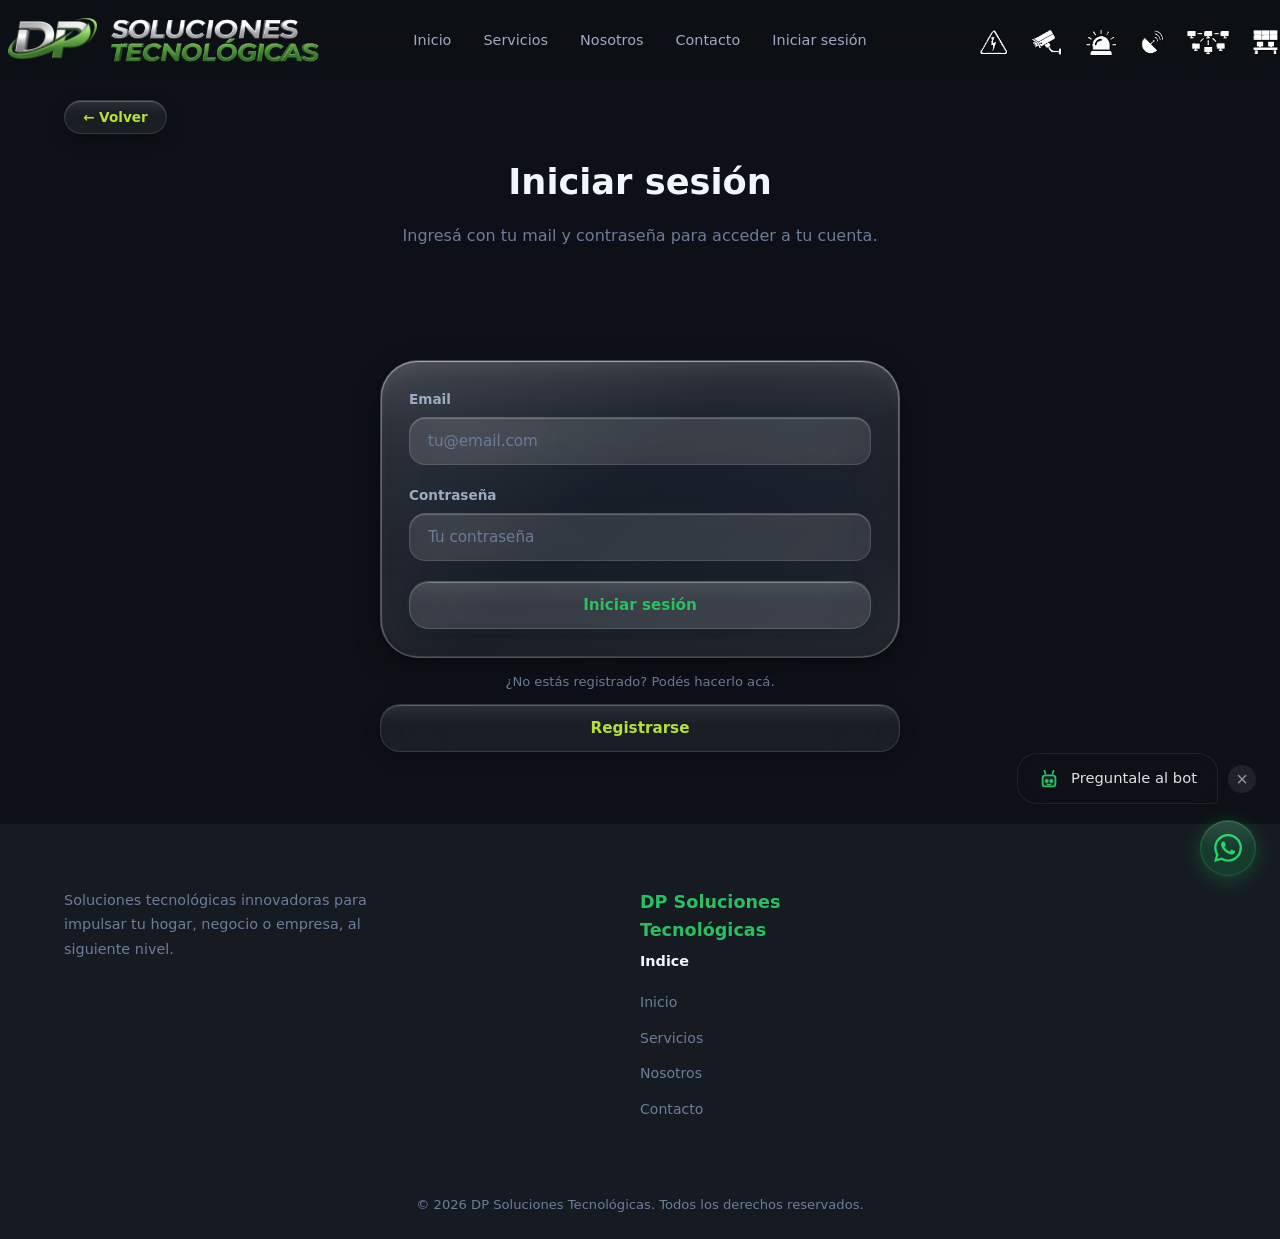
==== mi-cuenta.html @ 4f3c81b8 "DP logo also links to home" ====
<!DOCTYPE html>
<html lang="es">
<head>
    <meta charset="UTF-8">
    <meta name="viewport" content="width=device-width, initial-scale=1.0, viewport-fit=cover">
    <meta name="description" content="Sobre Nosotros - DP Soltec">
    <title>Mi cuenta | DP Soltec</title>
    <meta property="og:title" content="Mi cuenta | DP Soltec">
    <meta property="og:description" content="Expertos en infraestructura, seguridad y electricidad">
    <meta property="og:image" content="https://dpsoltec.com/assets/LOGO%20OK.png">
    <meta property="og:type" content="website">
    <link rel="stylesheet" href="css/styles.css">
    <link rel="icon" type="image/png" href="assets/favicon-cuadrado.png" sizes="32x32">
    <link rel="preconnect" href="https://fonts.googleapis.com">
    <link rel="preconnect" href="https://fonts.gstatic.com" crossorigin>
    <link href="https://fonts.googleapis.com/css2?family=Inter:wght@300;400;500;600;700;800&display=swap" rel="stylesheet">
</head>
<body>
    <svg class="svg-filters" aria-hidden="true">
        <filter id="zap-glow" x="-1000%" y="-1000%" width="3000%" height="3000%">
            <feGaussianBlur in="SourceAlpha" stdDeviation="12" result="blurOuter"/>
            <feFlood flood-color="#facc15" flood-opacity="0.35" result="colorOuter"/>
            <feComposite in="colorOuter" in2="blurOuter" operator="in" result="glowOuter"/>
            <feGaussianBlur in="SourceAlpha" stdDeviation="5" result="blurInner"/>
            <feFlood flood-color="#facc15" flood-opacity="0.7" result="colorInner"/>
            <feComposite in="colorInner" in2="blurInner" operator="in" result="glowInner"/>
            <feMerge>
                <feMergeNode in="glowOuter"/>
                <feMergeNode in="glowInner"/>
                <feMergeNode in="SourceGraphic"/>
            </feMerge>
        </filter>
    </svg>
    <header class="top-header" id="nav">
        <div class="top-header-inner">
            <div class="top-header-logo"><a href="index.html" class="top-header-dp" aria-label="Inicio"><img src="assets/LOGO OK.png" alt="DP Soltec"></a><a href="index.html" class="top-header-txt" aria-label="Inicio"><img src="assets/LGO TXT.png" alt="Soluciones Tecnológicas"></a></div>
            <nav class="top-nav">
                <button class="menu-toggle" id="menuToggle" aria-label="Menú">
                    <span></span>
                    <span></span>
                    <span></span>
                </button>
                <ul class="nav-list">
                    <li><a href="index.html#inicio" class="nav-link">Inicio</a></li>
                    <li><a href="index.html#servicios" class="nav-link">Servicios</a></li>
                    <li><a href="nosotros.html" class="nav-link">Nosotros</a></li>
                    <li><a href="index.html#contacto" class="nav-link">Contacto</a></li>
                    <li id="navLogin"><a href="registro.html" class="nav-link">Iniciar sesión</a></li>
                    <li class="nav-item-account" id="navAccount" style="display: none;">
                        <button class="nav-link nav-account-btn" id="accountBtn" aria-haspopup="true" aria-expanded="false">Cuenta</button>
                        <ul class="account-menu" id="accountMenu">
                            <li><a class="account-menu-item" href="mi-cuenta.html">Mis datos</a></li>
                            <li><button class="account-menu-item" id="accountLogout">Cerrar sesión</button></li>
                        </ul>
                    </li>
                </ul>
            </nav>
            <div class="top-header-icons"><a href="servicios/electricos.html"><img src="assets/1.png" alt="Servicios Eléctricos"></a></div>
        </div>
    </header>

    <main>
        <section class="section page-header">
            <div class="container">
                <a href="index.html" class="btn btn-outline btn-sm">&larr; Volver</a>
                <h1 class="page-title">Mi cuenta</h1>
            </div>
        </section>

        <section class="section section-alt">
            <div class="container">
                <div class="contact-grid" style="grid-template-columns: 1fr; max-width: 560px;">
                    <div class="contact-info" id="accountCard" style="display: none;">
                        <div class="contact-item">
                            <h4>Nombre</h4>
                            <p id="acc-nombre">-</p>
                        </div>
                        <div class="contact-item">
                            <h4>Email</h4>
                            <p id="acc-email">-</p>
                        </div>
                        <div class="contact-item">
                            <h4>Teléfono</h4>
                            <p id="acc-telefono">-</p>
                        </div>
                        <div class="contact-item">
                            <h4>Dirección</h4>
                            <p id="acc-direccion">-</p>
                        </div>
                        <button class="btn btn-primary" id="acc-edit">Editar datos</button>
                    </div>
                    <form class="contact-form" id="accountForm" style="display: none;" novalidate>
                        <div class="form-group">
                            <label for="acc-in-nombre">Nombre</label>
                            <input type="text" id="acc-in-nombre" required autocomplete="name">
                        </div>
                        <div class="form-group">
                            <label for="acc-in-email">Email</label>
                            <input type="email" id="acc-in-email" disabled>
                        </div>
                        <div class="form-group">
                            <label for="acc-in-telefono">Teléfono</label>
                            <input type="tel" id="acc-in-telefono" required autocomplete="tel">
                        </div>
                        <div class="form-group">
                            <label for="acc-in-direccion">Dirección</label>
                            <input type="text" id="acc-in-direccion" placeholder="Calle, número, localidad" autocomplete="street-address">
                        </div>
                        <button type="submit" class="btn btn-primary btn-full">Guardar cambios</button>
                        <button type="button" class="btn btn-outline btn-full" id="acc-cancel">Cancelar</button>
                    </form>
                </div>
            </div>
        </section>
    </main>

    <footer class="footer">
        <div class="container footer-container">
            <div class="footer-brand">
                <p>Soluciones tecnológicas innovadoras para impulsar tu hogar, negocio o empresa, al siguiente nivel.</p>
            </div>
            <div class="footer-links">
                <p class="footer-dpsoltec">DP Soluciones Tecnológicas</p><h4>Indice</h4>
                <ul>
                    <li><a href="index.html#inicio">Inicio</a></li>
                    <li><a href="index.html#servicios">Servicios</a></li>
                    <li><a href="nosotros.html">Nosotros</a></li>
                    <li><a href="index.html#contacto">Contacto</a></li>
                </ul>
            </div>
        </div>
        <div class="footer-bottom">
            <div class="container">
                <p>&copy; 2026 DP Soluciones Tecnológicas. Todos los derechos reservados.</p>
            </div>
        </div>
    </footer>

    <div class="wa-wrapper">
        <div class="wa-bubble-row">
            <span class="wa-bubble">
                <svg class="wa-bot-icon" width="22" height="22" viewBox="0 0 24 24" overflow="visible" fill="none" stroke="currentColor" stroke-width="2" stroke-linecap="round" stroke-linejoin="round">
                    <rect x="5" y="7" width="14" height="12" rx="3" fill="rgba(101,207,114,0.12)"/>
                    <line x1="8" y1="5" x2="7" y2="2"/><line x1="16" y1="5" x2="17" y2="2"/>
                    <circle cx="9.5" cy="13" r="1.2" fill="currentColor"/>
                    <circle cx="14.5" cy="13" r="1.2" fill="currentColor" class="wa-bot-eye-r"/>
                    <path d="M10 16.5 Q12 17.5 14 16.5" stroke-width="1.5"/>
                    <path class="wa-bot-zap" d="M8 2 L10 0.5 L12 2.5 L15 1 L17 2" stroke-width="1.2" fill="none" stroke="#facc15" stroke-linecap="round" filter="url(#zap-glow)"/>
                </svg>
                Preguntale al bot
            </span>
            <button class="wa-close" aria-label="Cerrar">&times;</button>
        </div>
        <a href="https://wa.me/541156062680?text=%C2%A1Hola!%20Vi%20tu%20p%C3%A1gina%20web%20y%20me%20gustar%C3%ADa%20recibir%20m%C3%A1s%20informaci%C3%B3n%20sobre%20sus%20servicios.%20Mi%20nombre%20es%20%5BTu%20Nombre%5D." target="_blank" rel="noopener" class="wa-float" aria-label="WhatsApp">
            <svg width="28" height="28" viewBox="0 0 24 24" fill="currentColor"><path d="M17.472 14.382c-.297-.149-1.758-.867-2.03-.967-.273-.099-.471-.148-.67.15-.197.297-.767.966-.94 1.164-.173.199-.347.223-.644.075-.297-.15-1.255-.463-2.39-1.475-.883-.788-1.48-1.761-1.653-2.059-.173-.297-.018-.458.13-.606.134-.133.298-.347.446-.52.149-.174.198-.298.298-.497.099-.198.05-.371-.025-.52-.075-.149-.669-1.612-.916-2.207-.242-.579-.487-.5-.669-.51-.173-.008-.371-.01-.57-.01-.198 0-.52.074-.792.372-.272.297-1.04 1.016-1.04 2.479 0 1.462 1.065 2.875 1.213 3.074.149.198 2.096 3.2 5.077 4.487.709.306 1.262.489 1.694.625.712.227 1.36.195 1.871.118.571-.085 1.758-.719 2.006-1.413.248-.694.248-1.289.173-1.413-.074-.124-.272-.198-.57-.347m-5.421 7.403h-.004a9.87 9.87 0 01-5.031-1.378l-.361-.214-3.741.982.998-3.648-.235-.374a9.86 9.86 0 01-1.51-5.26c.001-5.45 4.436-9.884 9.888-9.884 2.64 0 5.122 1.03 6.988 2.898a9.825 9.825 0 012.893 6.994c-.003 5.45-4.437 9.884-9.885 9.884m8.413-18.297A11.815 11.815 0 0012.05 0C5.495 0 .16 5.335.157 11.892c0 2.096.547 4.142 1.588 5.945L.057 24l6.305-1.654a11.882 11.882 0 005.683 1.448h.005c6.554 0 11.89-5.335 11.893-11.893a11.821 11.821 0 00-3.48-8.413z"/></svg>
        </a>
    </div>
    <script src="js/main.js"></script>
</body>
</html>
---- css/styles.css ----
:root {
  --bg-primary: #0d1117;
  --bg-secondary: #161b22;
  --primary: #2ABF60;
  --primary-hover: #7edc89;
  --text-primary: #f0f6fc;
  --text-secondary: #9dabc0;
  --text-muted: #6b7d99;
  --success: #10b981;
  --error: #ef4444;
  --radius: 20px;
  --radius-lg: 38px;
  --radius-full: 100px;
  --transition: 0.5s cubic-bezier(0.16, 1, 0.3, 1);

  /* Liquid Glass tokens — Apple iOS 26 style (.regular variant) */
  --glass-bg: rgba(255, 255, 255, 0.10);
  --glass-bg-strong: rgba(255, 255, 255, 0.15);
  --glass-border: rgba(255, 255, 255, 0.12);
  --glass-border-strong: rgba(255, 255, 255, 0.22);
  --glass-highlight: inset 0 1px 1px rgba(255, 255, 255, 0.25);
  --glass-highlight-heavy: inset 0 1.5px 1.5px rgba(255, 255, 255, 0.35);
  --glass-shadow: 0 4px 12px rgba(0, 0, 0, 0.25);
  --glass-shadow-hover: 0 6px 20px rgba(0, 0, 0, 0.3);
  --glass-blur: blur(40px) saturate(1.6);
  --glass-blur-strong: blur(50px);

  /* iOS safe area tokens */
  --sat: env(safe-area-inset-top, 0px);
  --sar: env(safe-area-inset-right, 0px);
  --sab: env(safe-area-inset-bottom, 0px);
  --sal: env(safe-area-inset-left, 0px);
}

/* ---------- Reduced Transparency ---------- */
@media (prefers-reduced-transparency: reduce) {
  :root {
    --glass-bg: rgba(28, 35, 51, 0.95);
    --glass-bg-strong: rgba(36, 45, 61, 0.95);
    --glass-border: rgba(255, 255, 255, 0.06);
    --glass-blur: none;
    --glass-blur-strong: none;
    --glass-highlight: none;
    --glass-highlight-heavy: none;
  }
  .card::before,
  .card::after,
  .hero-content::before,
  .hero-content::after,
  .contact-form::before,
  .contact-form::after,
  .contact-info::before,
  .contact-info::after,
  .stat::before,
  .btn-primary::before,
  .btn-primary::after,
  .btn-outline::before,
  .hero-badge::before,
  .section-tag::before,
  .card-badge::before {
    display: none !important;
  }
}

/* ---------- SVG Filters ---------- */
.svg-filters {
  position: absolute;
  width: 0;
  height: 0;
  overflow: hidden;
}

/* ---------- Reset ---------- */
*,
*::before,
*::after {
  margin: 0;
  padding: 0;
  box-sizing: border-box;
}

html {
  scroll-behavior: smooth;
  scroll-padding-top: 90px;
  -webkit-text-size-adjust: 100%;
  text-size-adjust: 100%;
}

body {
  font-family: -apple-system, BlinkMacSystemFont, 'SF Pro Display', 'SF Pro Text', system-ui, sans-serif;
  color: var(--text-primary);
  background: var(--bg-primary);
  line-height: 1.6;
  overflow-x: hidden;
  -webkit-font-smoothing: antialiased;
  -moz-osx-font-smoothing: grayscale;
  text-rendering: optimizeLegibility;
  -webkit-tap-highlight-color: transparent;
}

/* iOS momentum scrolling for scrollable areas */
.scrollable {
  -webkit-overflow-scrolling: touch;
}

::selection {
  background: var(--primary);
  color: white;
}

.container {
  max-width: 1200px;
  margin: 0 auto;
  padding: 0 24px;
}

a {
  text-decoration: none;
  color: inherit;
  touch-action: manipulation;
}
ul {
  list-style: none;
}
img {
  max-width: 100%;
}

button,
input,
textarea,
select {
  touch-action: manipulation;
}

input,
textarea,
select {
  font-size: 16px;
}

/* ---------- Header ---------- */
/* --- Top Header (logo + nav + icons in one row) --- */
.top-header {
  position: fixed;
  top: 0;
  left: 0;
  right: 0;
  z-index: 1000;
  background: rgba(13, 17, 23, 0.6);
  backdrop-filter: var(--glass-blur-strong);
  -webkit-backdrop-filter: var(--glass-blur-strong);
}

.top-header-inner {
  display: flex;
  align-items: center;
  height: 80px;
  padding-right: var(--sar);
  padding-left: var(--sal);
  position: relative;
}

.top-header-logo {
  flex: 0 0 800px;
  display: flex;
  align-items: center;
  height: 100%;
}
.top-header-logo img {
  height: 56px;
  width: auto;
  display: block;
}
.top-header-logo img:first-child {
  margin-right: 2px;
  margin-left: 8px;
}
.top-header-logo img:last-child {
  height: 44px;
}
.top-header-txt {
  display: inline-flex;
  align-items: center;
  line-height: 0;
}
.top-header-txt img {
  height: 44px;
  width: auto;
  display: block;
}
.top-header-dp {
  display: inline-flex;
  align-items: center;
  line-height: 0;
}
.top-header-dp img {
  height: 56px;
  width: auto;
  display: block;
}

.top-header-icons {
  flex: 0 0 560px;
  height: 100%;
  margin-left: auto;
}
.top-header-icons img {
  width: 100%;
  height: 100%;
  object-fit: contain;
  object-position: right center;
  display: block;
}

/* --- Nav centered in header row --- */
.top-nav {
  display: flex;
  align-items: center;
  justify-content: center;
  position: absolute;
  left: 50%;
  transform: translateX(-50%);
  height: 100%;
  z-index: 10;
}

.top-nav .menu-toggle {
  display: none;
}

.top-nav .nav-list {
  display: flex;
  gap: 32px;
}

.nav-list {
  display: flex;
  gap: 32px;
}

.nav-link {
  font-size: 0.9rem;
  font-weight: 500;
  color: var(--text-secondary);
  transition: var(--transition);
  position: relative;
  padding: 4px 0;
  -webkit-tap-highlight-color: transparent;
  outline: none;
}

.nav-link::after {
  content: '';
  position: absolute;
  bottom: -2px;
  left: 0;
  width: 0;
  height: 2px;
  background: var(--primary);
  transition: var(--transition);
}

.nav-link.active {
  color: var(--primary);
}
.nav-link.active::after {
  width: 100%;
}

@media (hover: hover) {
  .nav-link:hover {
    color: var(--primary);
  }
  .nav-link:hover::after {
    width: 100%;
  }
}

/* ---------- Account dropdown ---------- */
.nav-item-account {
  position: relative;
  list-style: none;
}
.nav-account-btn {
  background: none;
  border: none;
  cursor: pointer;
  font-family: 'Inter', system-ui, sans-serif;
  font-size: 0.9rem;
  font-weight: 500;
  letter-spacing: normal;
  text-transform: none;
}
.account-menu {
  position: absolute;
  top: calc(100% + 12px);
  right: 0;
  min-width: 190px;
  list-style: none;
  margin: 0;
  padding: 8px;
  background:
    linear-gradient(135deg,
      rgba(255, 255, 255, 0.14) 0%,
      rgba(255, 255, 255, 0.05) 45%,
      rgba(255, 255, 255, 0.08) 100%
    );
  border: 1px solid rgba(255, 255, 255, 0.18);
  border-radius: 20px;
  backdrop-filter: blur(28px) saturate(180%);
  -webkit-backdrop-filter: blur(28px) saturate(180%);
  box-shadow:
    inset 0 1px 1px rgba(255, 255, 255, 0.45),
    0 8px 24px rgba(0, 0, 0, 0.35);
  opacity: 0;
  visibility: hidden;
  transform: translateY(-6px);
  transition: var(--transition);
  z-index: 1001;
}
.nav-item-account.open .account-menu {
  opacity: 1;
  visibility: visible;
  transform: translateY(0);
}
.account-menu-item {
  display: block;
  width: 100%;
  text-align: left;
  background: none;
  border: none;
  cursor: pointer;
  font: inherit;
  font-size: 0.85rem;
  font-weight: 500;
  color: #ffffff;
  padding: 10px 14px;
  border-radius: 12px;
  transition: var(--transition);
  white-space: nowrap;
  text-decoration: none;
}
.account-menu-item:hover {
  background: rgba(255, 255, 255, 0.08);
  color: #ffffff;
}
@media (max-width: 968px) {
  .account-menu {
    position: static;
    min-width: 0;
    margin-top: 6px;
    transform: none;
    display: none;
  }
  .nav-item-account.open .account-menu {
    display: block;
  }
}

.menu-toggle {
  display: none;
  flex-direction: column;
  gap: 5px;
  background: none;
  border: none;
  cursor: pointer;
  padding: 4px;
}
.menu-toggle span {
  width: 24px;
  height: 2px;
  background: var(--text-primary);
  border-radius: 2px;
  transition: var(--transition);
}

/* ---------- Hero ---------- */
.hero {
  position: relative;
  min-height: 100vh;
  min-height: 100dvh;
  display: flex;
  align-items: center;
  padding-top: calc(80px + var(--sat));
  overflow: hidden;
}

.hero-bg {
  position: absolute;
  inset: 0;
  background: #0d1117;
  pointer-events: none;
}

/* (hero-social removed) */

/* --- Liquid Glass Hero Panel --- */
.hero-content {
  text-align: center;
  max-width: 720px;
  margin: 0 auto;
  padding: 64px 40px;
  background:
    linear-gradient(135deg,
      rgba(255, 255, 255, 0.16) 0%,
      rgba(255, 255, 255, 0.06) 45%,
      rgba(255, 255, 255, 0.10) 100%
    );
  border: 1px solid rgba(255, 255, 255, 0.20);
  border-radius: var(--radius-lg);
  backdrop-filter: blur(28px) saturate(180%);
  -webkit-backdrop-filter: blur(28px) saturate(180%);
  /* iOS 26 lensing: catch-lights on every edge + deep ambient drop */
  box-shadow:
    inset 0 1px 1px rgba(255, 255, 255, 0.50),
    inset 1px 0 0.5px rgba(255, 255, 255, 0.25),
    inset -1px 0 0.5px rgba(255, 255, 255, 0.25),
    inset 0 -1px 0.5px rgba(255, 255, 255, 0.14),
    inset 0 14px 28px -12px rgba(255, 255, 255, 0.12),
    inset 0 -24px 36px -22px rgba(0, 0, 0, 0.38),
    0 12px 36px rgba(0, 0, 0, 0.40),
    0 3px 8px rgba(0, 0, 0, 0.25);
  position: relative;
  z-index: 2;
  overflow: hidden;
  transition: var(--transition);
  animation: breathe 8s ease-in-out infinite;
}

@keyframes breathe {
  0%, 100% { transform: scale(1); }
  50% { transform: scale(1.008); }
}

/* Specular highlight overlay — Apple Liquid Glass style */
.hero-content::before {
  content: '';
  position: absolute;
  top: 0;
  left: 0;
  right: 0;
  height: 100%;
  background:
    /* Top rim light — edge highlight */
    linear-gradient(
      180deg,
      rgba(255, 255, 255, 0.22) 0%,
      rgba(255, 255, 255, 0.04) 1px,
      transparent 30%
    ),
    /* Top specular sheen */
    linear-gradient(
      180deg,
      rgba(255, 255, 255, 0.08) 0%,
      rgba(255, 255, 255, 0.03) 25%,
      transparent 65%
    ),
    /* Bottom ambient reflection */
    linear-gradient(
      0deg,
      rgba(255, 255, 255, 0.04) 0%,
      transparent 35%
    );
  pointer-events: none;
  border-radius: inherit;
}

/* Secondary edge shine */
.hero-content::after {
  content: '';
  position: absolute;
  top: 3px;
  left: 6px;
  right: 6px;
  height: 18%;
  background: linear-gradient(
    180deg,
    rgba(255, 255, 255, 0.08) 0%,
    transparent 100%
  );
  filter: blur(2px);
  pointer-events: none;
  border-radius: inherit;
}

/* SVG displacement refraction overlay on glass ::before layers */
.card::before,
.contact-form::before,
.contact-info::before {
  filter: url(#liquid-glass);
}

/* ---------- Hero Badge (Liquid Glass) ---------- */
.hero-badge {
  display: inline-flex;
  align-items: center;
  justify-content: center;
  width: 230px;
  height: 230px;
  background: rgba(60, 65, 75, 0.35);
  border: 1px solid rgba(255, 255, 255, 0.12);
  border-radius: var(--radius-full);
  margin-bottom: 24px;
  line-height: 0;
}

.hero-logo {
  display: block;
  width: 185px;
  height: auto;
  position: relative;
  z-index: 1;
}

/* ---------- Hero Text ---------- */
.hero-title {
  font-size: clamp(2.2rem, 5vw, 3.8rem);
  font-weight: 800;
  line-height: 1.15;
  color: var(--text-primary);
  margin-bottom: 24px;
  letter-spacing: -0.03em;
}

.hero-description {
  font-size: 1.15rem;
  color: var(--text-secondary);
  max-width: 560px;
  margin: 0 auto 36px;
  line-height: 1.7;
}

.hero-actions {
  display: flex;
  gap: 16px;
  justify-content: center;
  flex-wrap: wrap;
}

/* Hero buttons in logo green */
.hero-actions .btn-primary {
  color: #7cc455;
  box-shadow:
    inset 0 1px 1px rgba(255, 255, 255, 0.25),
    0 4px 16px rgba(0, 0, 0, 0.3),
    0 2px 8px rgba(85, 138, 64, 0.25);
}
.hero-actions .btn-primary:hover {
  color: #93d973;
  box-shadow:
    inset 0 1.5px 1.5px rgba(255, 255, 255, 0.3),
    0 6px 24px rgba(0, 0, 0, 0.35),
    0 2px 12px rgba(85, 138, 64, 0.35);
}
.hero-actions .btn-outline {
  color: #7cc455;
}
.hero-actions .btn-outline:hover {
  color: #93d973;
  border-color: rgba(85, 138, 64, 0.45);
}

/* ---------- Buttons (Liquid Glass) ---------- */
.btn {
  display: inline-flex;
  align-items: center;
  justify-content: center;
  text-align: center;
  gap: 8px;
  padding: 14px 32px;
  border-radius: var(--radius-full);
  font-size: 0.95rem;
  font-weight: 600;
  transition: var(--transition);
  border: none;
  cursor: pointer;
  line-height: 1.2;
  font-family: inherit;
  position: relative;
}

.btn-primary {
  background: rgba(255, 255, 255, 0.10);
  color: var(--primary);
  border: 1px solid rgba(255, 255, 255, 0.15);
  backdrop-filter: blur(40px) saturate(1.6);
  -webkit-backdrop-filter: blur(40px) saturate(1.6);
  box-shadow:
    inset 0 1px 1px rgba(255, 255, 255, 0.25),
    0 4px 16px rgba(0, 0, 0, 0.3),
     0 2px 8px rgba(42, 191, 96, 0.12);
}

.btn-primary::before {
  content: '';
  position: absolute;
  top: 0;
  left: 0;
  right: 0;
  bottom: 0;
  border-radius: var(--radius-full);
  background:
    linear-gradient(180deg, rgba(255, 255, 255, 0.18) 0%, rgba(255, 255, 255, 0.02) 1px, transparent 35%),
    linear-gradient(180deg, rgba(255, 255, 255, 0.06) 0%, transparent 50%);
  pointer-events: none;
}

.btn-primary:hover {
  background: rgba(255, 255, 255, 0.15);
  transform: scale(1.03);
  box-shadow:
    inset 0 1.5px 1.5px rgba(255, 255, 255, 0.3),
    0 6px 24px rgba(0, 0, 0, 0.35),
     0 2px 12px rgba(42, 191, 96, 0.2);
}

.btn-primary:active {
  transform: scale(0.97);
  background: rgba(255, 255, 255, 0.07);
}

/* Outline button with glass */
.btn-outline {
  background: rgba(255, 255, 255, 0.06);
  color: #b5e035;
  border: 1px solid rgba(255, 255, 255, 0.12);
  backdrop-filter: blur(40px) saturate(1.6);
  -webkit-backdrop-filter: blur(40px) saturate(1.6);
  box-shadow:
    inset 0 1px 1px rgba(255, 255, 255, 0.2),
    0 4px 16px rgba(0, 0, 0, 0.3);
}

.btn-outline::before {
  content: '';
  position: absolute;
  top: 0;
  left: 0;
  right: 0;
  bottom: 0;
  border-radius: inherit;
  background:
    linear-gradient(180deg, rgba(255, 255, 255, 0.15) 0%, rgba(255, 255, 255, 0.02) 1px, transparent 35%),
    linear-gradient(180deg, rgba(255, 255, 255, 0.05) 0%, transparent 50%);
  pointer-events: none;
}

.btn-outline:hover {
  border-color: rgba(255, 255, 255, 0.2);
  color: #b5e035;
  background: rgba(255, 255, 255, 0.10);
  transform: translateY(-3px) scale(1.02);
  box-shadow:
    inset 0 1.5px 1.5px rgba(255, 255, 255, 0.28),
    0 6px 24px rgba(0, 0, 0, 0.35);
}

.btn-full {
  width: 100%;
  border-radius: var(--radius);
}

/* ---------- Sections ---------- */
.section {
  padding: 80px 0;
}

.section-alt {
  background: var(--bg-secondary);
}

.section-header {
  text-align: center;
  max-width: 600px;
  margin: 0 auto 60px;
}

/* --- Section Tag (Liquid Glass) --- */
.section-tag {
  display: inline-block;
  background: rgba(42, 191, 96, 0.08);
  color: var(--primary);
  padding: 6px 18px;
  border-radius: var(--radius-full);
  font-size: 0.8rem;
  font-weight: 600;
  margin-bottom: 16px;
  letter-spacing: 0.5px;
  border: 1px solid rgba(255, 255, 255, 0.15);
  text-decoration: none;
  transition: var(--transition);
  backdrop-filter: var(--glass-blur-strong);
  -webkit-backdrop-filter: var(--glass-blur-strong);
  box-shadow: var(--glass-highlight), 0 4px 16px rgba(0, 0, 0, 0.2);
  position: relative;
  overflow: hidden;
  filter: url(#glass-glow);
  transition: var(--transition);
}

.section-tag::before {
  content: '';
  position: absolute;
  top: 0;
  left: 0;
  right: 0;
  bottom: 0;
  border-radius: inherit;
  background:
    linear-gradient(180deg, rgba(255, 255, 255, 0.22) 0%, rgba(255, 255, 255, 0.03) 1px, transparent 35%),
    linear-gradient(180deg, rgba(255, 255, 255, 0.08) 0%, transparent 50%);
  pointer-events: none;
}

.section-tag:hover {
  background: rgba(42, 191, 96, 0.12);
  transform: scale(1.03);
}

.section-title {
  font-size: clamp(1.8rem, 3.5vw, 2.6rem);
  font-weight: 700;
  color: var(--text-primary);
  margin-bottom: 16px;
  letter-spacing: -0.02em;
  line-height: 1.2;
}
.title-link {
  color: inherit;
  text-decoration: none;
  transition: var(--transition);
}
.title-link:hover {
  color: var(--primary);
}

.section-desc {
  color: var(--text-secondary);
  font-size: 1.05rem;
  line-height: 1.7;
}

/* ---------- Cards Grid ---------- */
.cards-grid {
  display: flex;
  flex-wrap: wrap;
  justify-content: center;
  gap: 28px;
  max-width: 1040px;
  margin: 0 auto;
}
.cards-grid .card-link {
  flex: 0 0 300px;
  max-width: 300px;
}

/* --- Liquid Glass Card --- */
.card-link {
  display: block;
  text-decoration: none;
  color: inherit;
}
.card-link:hover {
  color: inherit;
}

.card {
  border-radius: var(--radius-lg);
  transition: var(--transition);
  position: relative;
  overflow: hidden;
  border: 1px solid rgba(255, 255, 255, 0.18);
  background:
    linear-gradient(135deg,
      rgba(255, 255, 255, 0.14) 0%,
      rgba(255, 255, 255, 0.05) 45%,
      rgba(255, 255, 255, 0.08) 100%
    );
  backdrop-filter: blur(28px) saturate(180%);
  -webkit-backdrop-filter: blur(28px) saturate(180%);
  /* iOS 26 lensing: catch-lights on every edge + deep ambient drop */
  box-shadow:
    inset 0 1px 1px rgba(255, 255, 255, 0.45),
    inset 1px 0 0.5px rgba(255, 255, 255, 0.22),
    inset -1px 0 0.5px rgba(255, 255, 255, 0.22),
    inset 0 -1px 0.5px rgba(255, 255, 255, 0.12),
    inset 0 12px 24px -12px rgba(255, 255, 255, 0.10),
    inset 0 -20px 30px -20px rgba(0, 0, 0, 0.35),
    0 8px 24px rgba(0, 0, 0, 0.35),
    0 2px 6px rgba(0, 0, 0, 0.25);
  min-height: 380px;
  height: 100%;
  display: flex;
  flex-direction: column;
}

/* Specular highlight - top shine */
.card::before {
  content: '';
  position: absolute;
  inset: 0;
  background:
    linear-gradient(180deg,
      rgba(255, 255, 255, 0.20) 0%,
      rgba(255, 255, 255, 0.03) 1px,
      transparent 35%
    ),
    linear-gradient(180deg,
      rgba(255, 255, 255, 0.07) 0%,
      rgba(255, 255, 255, 0.02) 20%,
      transparent 60%
    ),
    linear-gradient(0deg,
      rgba(255, 255, 255, 0.03) 0%,
      transparent 35%
    );
  pointer-events: none;
  z-index: 1;
  border-radius: inherit;
  transition: opacity 0.4s ease;
  opacity: 0.85;
}

/* Refracted edge ring - light bending through the glass wall */
.card::after {
  content: '';
  position: absolute;
  bottom: 0;
  left: 0;
  right: 0;
  height: 60px;
  background: url('../assets/graf-4.png') no-repeat bottom center / cover;
  pointer-events: none;
  z-index: 0;
  filter: drop-shadow(0 0 20px rgba(42, 191, 96, 0.2));
}

.card-link:hover .card {
  transform: translateY(-3px) scale(1.015);
  background:
    linear-gradient(135deg,
      rgba(255, 255, 255, 0.20) 0%,
      rgba(255, 255, 255, 0.08) 45%,
      rgba(255, 255, 255, 0.12) 100%
    );
  border-color: rgba(255, 255, 255, 0.32);
  box-shadow:
    inset 0 1.5px 1.5px rgba(255, 255, 255, 0.55),
    inset 1px 0 1px rgba(255, 255, 255, 0.30),
    inset -1px 0 1px rgba(255, 255, 255, 0.30),
    inset 0 -1px 1px rgba(255, 255, 255, 0.18),
    inset 0 16px 32px -12px rgba(255, 255, 255, 0.16),
    inset 0 -20px 30px -20px rgba(0, 0, 0, 0.30),
    0 14px 36px rgba(0, 0, 0, 0.40),
    0 4px 10px rgba(0, 0, 0, 0.25);
}

.card-link:hover .card::before {
  opacity: 1;
}

.card-body {
  padding: 28px 32px 76px;
  position: relative;
  z-index: 2;
  flex: 1;
  display: flex;
  flex-direction: column;
  align-items: center;
}

.card-featured {
  border-color: rgba(255, 255, 255, 0.28);
  box-shadow:
    inset 0 1px 1px rgba(255, 255, 255, 0.45),
    inset 1px 0 0.5px rgba(255, 255, 255, 0.22),
    inset -1px 0 0.5px rgba(255, 255, 255, 0.22),
    inset 0 -1px 0.5px rgba(255, 255, 255, 0.12),
    0 0 0 1px rgba(42, 191, 96, 0.18),
    0 8px 28px rgba(42, 191, 96, 0.12),
    0 2px 6px rgba(0, 0, 0, 0.25);
}

.card-link:hover .card-featured {
  border-color: rgba(255, 255, 255, 0.35);
  box-shadow:
    inset 0 1.5px 1.5px rgba(255, 255, 255, 0.55),
    inset 1px 0 1px rgba(255, 255, 255, 0.30),
    inset -1px 0 1px rgba(255, 255, 255, 0.30),
    inset 0 -1px 1px rgba(255, 255, 255, 0.18),
    0 0 0 1px rgba(42, 191, 96, 0.30),
    0 14px 40px rgba(42, 191, 96, 0.20),
    0 4px 10px rgba(0, 0, 0, 0.25);
}

/* Card Badge (Liquid Glass) */
.card-badge {
  display: inline-block;
  align-self: center;
  margin-top: auto;
  margin-bottom: 10px;
  background: rgba(13, 17, 23, 0.65);
  backdrop-filter: var(--glass-blur-strong);
  -webkit-backdrop-filter: var(--glass-blur-strong);
  border: 1px solid rgba(255, 255, 255, 0.08);
  color: var(--primary);
  padding: 6px 18px;
  border-radius: var(--radius-full);
  font-size: 0.8rem;
  font-weight: 600;
  letter-spacing: 0.5px;
  white-space: nowrap;
  z-index: 3;
  box-shadow: 0 4px 16px rgba(0, 0, 0, 0.3);
  overflow: hidden;
  transition: var(--transition);
}

.card-badge::before {
  content: '';
  position: absolute;
  top: 0;
  left: 4px;
  right: 4px;
  height: 45%;
  border-radius: inherit;
  background: linear-gradient(180deg, rgba(255, 255, 255, 0.12) 0%, rgba(255, 255, 255, 0.03) 40%, transparent 100%);
  pointer-events: none;
}

.card-badge:hover {
  background: rgba(13, 17, 23, 0.75);
  transform: scale(1.03);
}

/* Card Icon */
.card-icon {
  width: 96px;
  height: 96px;
  display: flex;
  align-items: center;
  justify-content: center;
  margin: 0 0 16px 0;
  flex-shrink: 0;
  line-height: 0;
  font-size: 0;
}
.card-icon img {
  width: 96px;
  height: 96px;
  display: block;
  flex-shrink: 0;
}

.card-title {
  font-size: 1.3rem;
  font-weight: 700;
  color: var(--text-primary);
  margin-bottom: 12px;
  text-align: center;
}

.card-desc {
  font-size: 0.85rem;
  color: #8b8fa3;
  text-align: center;
  line-height: 1.5;
  max-width: 280px;
  margin: 0 0 18px;
}

.cards-row-center {
  display: flex;
  justify-content: center;
  margin-top: 28px;
}

.card-center {
  max-width: 380px;
  width: 100%;
}

/* ---------- About ---------- */
.about-centered {
  max-width: 640px;
  margin: 0 auto;
  text-align: center;
}
.about-centered .section-title {
  margin-bottom: 20px;
}
.about-centered .section-desc {
  margin-bottom: 40px;
}

/* --- Stats (Liquid Glass) --- */
.stats {
  display: grid;
  grid-template-columns: repeat(3, 1fr);
  gap: 20px;
}

.stat {
  text-align: center;
  background:
    linear-gradient(135deg,
      rgba(255, 255, 255, 0.14) 0%,
      rgba(255, 255, 255, 0.05) 45%,
      rgba(255, 255, 255, 0.08) 100%
    );
  padding: 28px 20px;
  border-radius: 20px;
  border: 1px solid rgba(255, 255, 255, 0.18);
  backdrop-filter: blur(28px) saturate(180%);
  -webkit-backdrop-filter: blur(28px) saturate(180%);
  /* iOS 26 lensing: catch-lights on every edge + deep ambient drop */
  box-shadow:
    inset 0 1px 1px rgba(255, 255, 255, 0.45),
    inset 1px 0 0.5px rgba(255, 255, 255, 0.22),
    inset -1px 0 0.5px rgba(255, 255, 255, 0.22),
    inset 0 -1px 0.5px rgba(255, 255, 255, 0.12),
    inset 0 12px 24px -12px rgba(255, 255, 255, 0.10),
    inset 0 -20px 30px -20px rgba(0, 0, 0, 0.35),
    0 8px 24px rgba(0, 0, 0, 0.35),
    0 2px 6px rgba(0, 0, 0, 0.25);
  position: relative;
  overflow: hidden;
  transition: var(--transition);
}

.stat::before {
  content: '';
  position: absolute;
  top: 0;
  left: 0;
  right: 0;
  height: 50%;
  background: linear-gradient(180deg, rgba(255, 255, 255, 0.10) 0%, transparent 100%);
  pointer-events: none;
  border-radius: inherit;
}

.stat:hover {
  transform: translateY(-3px);
  border-color: rgba(255, 255, 255, 0.32);
  background:
    linear-gradient(135deg,
      rgba(255, 255, 255, 0.20) 0%,
      rgba(255, 255, 255, 0.08) 45%,
      rgba(255, 255, 255, 0.12) 100%
    );
  box-shadow:
    inset 0 1.5px 1.5px rgba(255, 255, 255, 0.55),
    inset 1px 0 1px rgba(255, 255, 255, 0.30),
    inset -1px 0 1px rgba(255, 255, 255, 0.30),
    inset 0 -1px 1px rgba(255, 255, 255, 0.18),
    inset 0 16px 32px -12px rgba(255, 255, 255, 0.16),
    inset 0 -20px 30px -20px rgba(0, 0, 0, 0.30),
    0 14px 36px rgba(0, 0, 0, 0.40),
    0 4px 10px rgba(0, 0, 0, 0.25);
}

.stat-number {
  display: block;
  font-size: 2.2rem;
  font-weight: 800;
  color: var(--primary);
  line-height: 1;
  margin-bottom: 6px;
  position: relative;
  z-index: 1;
}

.stat-label {
  font-size: 0.8rem;
  color: var(--text-muted);
  font-weight: 500;
  position: relative;
  z-index: 1;
}

/* ---------- Contact ---------- */
.contact-grid {
  display: grid;
  grid-template-columns: 1fr 1fr;
  gap: 28px;
  max-width: 960px;
  margin: 0 auto;
}

/* Contact Form (Liquid Glass) */
.contact-form {
  display: flex;
  flex-direction: column;
  gap: 20px;
  background:
    linear-gradient(135deg,
      rgba(255, 255, 255, 0.14) 0%,
      rgba(255, 255, 255, 0.05) 45%,
      rgba(255, 255, 255, 0.08) 100%
    );
  border: 1px solid rgba(255, 255, 255, 0.18);
  border-radius: var(--radius-lg);
  padding: 36px;
  backdrop-filter: blur(28px) saturate(180%);
  -webkit-backdrop-filter: blur(28px) saturate(180%);
  /* iOS 26 lensing: catch-lights on every edge + deep ambient drop */
  box-shadow:
    inset 0 1px 1px rgba(255, 255, 255, 0.45),
    inset 1px 0 0.5px rgba(255, 255, 255, 0.22),
    inset -1px 0 0.5px rgba(255, 255, 255, 0.22),
    inset 0 -1px 0.5px rgba(255, 255, 255, 0.12),
    inset 0 12px 24px -12px rgba(255, 255, 255, 0.10),
    inset 0 -20px 30px -20px rgba(0, 0, 0, 0.35),
    0 8px 24px rgba(0, 0, 0, 0.35),
    0 2px 6px rgba(0, 0, 0, 0.25);
  position: relative;
  overflow: hidden;
  transition: var(--transition);
}

.contact-form::before {
  content: '';
  position: absolute;
  inset: 0;
  background:
    linear-gradient(180deg, rgba(255, 255, 255, 0.20) 0%, rgba(255, 255, 255, 0.03) 1px, transparent 35%),
    linear-gradient(180deg, rgba(255, 255, 255, 0.07) 0%, rgba(255, 255, 255, 0.02) 20%, transparent 60%),
    linear-gradient(0deg, rgba(255, 255, 255, 0.03) 0%, transparent 35%);
  pointer-events: none;
  border-radius: inherit;
}

.contact-form::after {
  content: '';
  position: absolute;
  top: 0;
  left: 0;
  right: 0;
  bottom: 0;
  border-radius: inherit;
  border: 1px solid rgba(255, 255, 255, 0.06);
  mask: linear-gradient(180deg, #000 0%, #000 30%, transparent 70%);
  -webkit-mask: linear-gradient(180deg, #000 0%, #000 30%, transparent 70%);
  pointer-events: none;
}

.contact-form:hover {
  border-color: rgba(255, 255, 255, 0.32);
  background:
    linear-gradient(135deg,
      rgba(255, 255, 255, 0.20) 0%,
      rgba(255, 255, 255, 0.08) 45%,
      rgba(255, 255, 255, 0.12) 100%
    );
  box-shadow:
    inset 0 1.5px 1.5px rgba(255, 255, 255, 0.55),
    inset 1px 0 1px rgba(255, 255, 255, 0.30),
    inset -1px 0 1px rgba(255, 255, 255, 0.30),
    inset 0 -1px 1px rgba(255, 255, 255, 0.18),
    inset 0 16px 32px -12px rgba(255, 255, 255, 0.16),
    inset 0 -20px 30px -20px rgba(0, 0, 0, 0.30),
    0 14px 36px rgba(0, 0, 0, 0.40),
    0 4px 10px rgba(0, 0, 0, 0.25);
}

.form-group {
  display: flex;
  flex-direction: column;
  gap: 6px;
  position: relative;
  z-index: 1;
}

.form-group label {
  font-size: 0.85rem;
  font-weight: 600;
  color: var(--text-secondary);
}

.form-group input,
.form-group textarea {
  resize: none;
  padding: 14px 18px;
  border: 1px solid var(--glass-border);
  border-radius: 16px;
  font-family: inherit;
  font-size: 0.95rem;
  transition: var(--transition);
  background: rgba(255, 255, 255, 0.10);
  color: var(--text-primary);
  backdrop-filter: var(--glass-blur);
  -webkit-backdrop-filter: var(--glass-blur);
  box-shadow: var(--glass-highlight);
}

#nombre {
  background: rgba(255, 255, 255, 0.05);
}

.form-group input:focus,
.form-group textarea:focus {
  outline: none;
  border-color: rgba(255, 255, 255, 0.22);
  box-shadow: 0 8px 24px rgba(0, 0, 0, 0.3), var(--glass-highlight-heavy);
}

#email:-webkit-autofill {
  -webkit-box-shadow: 0 0 0 1000px rgba(13, 17, 23, 0.95) inset !important;
  -webkit-text-fill-color: var(--text-primary) !important;
}

.form-group input::placeholder,
.form-group textarea::placeholder {
  color: var(--text-muted);
}

/* Register form hint + verification step */
.form-hint {
  text-align: center;
  font-size: 0.82rem;
  color: var(--text-muted);
  margin-top: 14px;
  line-height: 1.5;
}
#waCodeBtn {
  text-align: center;
}

/* Character counter */
.char-counter {  display: block;
  text-align: right;
  font-size: 0.75rem;
  color: var(--text-muted);
  margin-top: 4px;
}
.char-counter.full {
  color: var(--primary);
}

/* Contact Info (Liquid Glass) */
.contact-info {
  display: flex;
  flex-direction: column;
  justify-content: center;
  gap: 48px;
  padding: 24px 36px;
  background:
    linear-gradient(135deg,
      rgba(255, 255, 255, 0.14) 0%,
      rgba(255, 255, 255, 0.05) 45%,
      rgba(255, 255, 255, 0.08) 100%
    );
  align-items: center;
  border: 1px solid rgba(255, 255, 255, 0.18);
  border-radius: var(--radius-lg);
  backdrop-filter: blur(28px) saturate(180%);
  -webkit-backdrop-filter: blur(28px) saturate(180%);
  /* iOS 26 lensing: catch-lights on every edge + deep ambient drop */
  box-shadow:
    inset 0 1px 1px rgba(255, 255, 255, 0.45),
    inset 1px 0 0.5px rgba(255, 255, 255, 0.22),
    inset -1px 0 0.5px rgba(255, 255, 255, 0.22),
    inset 0 -1px 0.5px rgba(255, 255, 255, 0.12),
    inset 0 12px 24px -12px rgba(255, 255, 255, 0.10),
    inset 0 -20px 30px -20px rgba(0, 0, 0, 0.35),
    0 8px 24px rgba(0, 0, 0, 0.35),
    0 2px 6px rgba(0, 0, 0, 0.25);
  position: relative;
  overflow: hidden;
  transition: var(--transition);
}

.contact-info::before {
  content: '';
  position: absolute;
  inset: 0;
  background:
    linear-gradient(180deg, rgba(255, 255, 255, 0.20) 0%, rgba(255, 255, 255, 0.03) 1px, transparent 35%),
    linear-gradient(180deg, rgba(255, 255, 255, 0.07) 0%, rgba(255, 255, 255, 0.02) 20%, transparent 60%),
    linear-gradient(0deg, rgba(255, 255, 255, 0.03) 0%, transparent 35%);
  pointer-events: none;
  border-radius: inherit;
}

.contact-info:hover {
  border-color: rgba(255, 255, 255, 0.32);
  background:
    linear-gradient(135deg,
      rgba(255, 255, 255, 0.20) 0%,
      rgba(255, 255, 255, 0.08) 45%,
      rgba(255, 255, 255, 0.12) 100%
    );
  box-shadow:
    inset 0 1.5px 1.5px rgba(255, 255, 255, 0.55),
    inset 1px 0 1px rgba(255, 255, 255, 0.30),
    inset -1px 0 1px rgba(255, 255, 255, 0.30),
    inset 0 -1px 1px rgba(255, 255, 255, 0.18),
    inset 0 16px 32px -12px rgba(255, 255, 255, 0.16),
    inset 0 -20px 30px -20px rgba(0, 0, 0, 0.30),
    0 14px 36px rgba(0, 0, 0, 0.40),
    0 4px 10px rgba(0, 0, 0, 0.25);
}

.contact-item {
  display: flex;
  flex-direction: column;
  align-items: center;
  gap: 6px;
  color: var(--text-secondary);
  text-align: center;
  z-index: 1;
}

.contact-link {
  cursor: pointer;
  transition: var(--transition);
  text-decoration: none;
}
.contact-link:hover {
  color: var(--primary);
}
.contact-link:hover h4 {
  color: var(--primary);
}
.contact-link:hover p {
  text-decoration: underline;
  text-underline-offset: 3px;
}

.contact-item svg {
  flex-shrink: 0;
  color: var(--primary);
}

.contact-item h4 {
  font-size: 0.9rem;
  font-weight: 600;
  color: var(--text-primary);
  margin-bottom: 2px;
}
.contact-item p {
  font-size: 0.9rem;
  color: var(--text-muted);
}

.contact-phone {
  color: var(--primary);
  font-weight: 500;
  transition: var(--transition);
}

.contact-instagram {
  font-weight: 500;
  transition: var(--transition);
  background: linear-gradient(45deg, #f58529, #dd2a7b, #8134af, #515bd4);
  -webkit-background-clip: text;
  background-clip: text;
  -webkit-text-fill-color: transparent;
}

.contact-link:hover .contact-instagram {
  text-decoration: underline;
  filter: none;
}
.contact-link:hover .contact-phone {
  text-decoration: underline;
}



/* ---------- Footer ---------- */
.footer {
  background: var(--bg-secondary);
  border-top: 1px solid var(--glass-border-light, var(--border));
  padding: 64px 0 0;
}

.footer-container {
  display: grid;
  grid-template-columns: 2fr 1fr 1fr;
  gap: 48px;
  padding-bottom: 48px;
}

.footer-brand p {
  font-size: 0.9rem;
  color: var(--text-muted);
  line-height: 1.7;
  max-width: 320px;
}

.footer-links h4 {
  color: var(--text-primary);
  font-size: 0.9rem;
  font-weight: 700;
  margin-bottom: 16px;
}
.footer-dpsoltec {
  color: var(--primary);
  font-size: 1.1rem;
  font-weight: 700;
  margin-bottom: 6px;
}

.footer-links ul {
  display: flex;
  flex-direction: column;
  gap: 10px;
}

.footer-links a {
  font-size: 0.88rem;
  color: var(--text-muted);
  transition: var(--transition);
}

.footer-links a:hover {
  color: var(--primary);
}

.footer-bottom {
  border-top: 1px solid var(--glass-border-light, var(--border));
  padding: 24px 0;
}

.footer-bottom p {
  font-size: 0.82rem;
  text-align: center;
  color: var(--text-muted);
}

/* ---------- Footer Full Image ---------- */
/* ---------- Toast ---------- */
.toast {
  position: fixed;
  bottom: 32px;
  left: 24px;
  background: rgba(37, 211, 102, 0.18);
  color: #25d366;
  padding: 16px 24px;
  border-radius: 14px;
  font-weight: 600;
  font-size: 0.9rem;
  backdrop-filter: blur(16px) saturate(1.3);
  -webkit-backdrop-filter: blur(16px) saturate(1.3);
  border: 1px solid rgba(37, 211, 102, 0.25);
  box-shadow:
    inset 0 1px 0 rgba(255, 255, 255, 0.15),
    0 4px 20px rgba(37, 211, 102, 0.25);
  transform: translateY(120px);
  opacity: 0;
  transition: var(--transition);
  z-index: 2000;
  overflow: hidden;
}

.toast::before {
  content: '';
  position: absolute;
  top: 0;
  left: 0;
  right: 0;
  height: 52%;
  background: linear-gradient(180deg, rgba(255, 255, 255, 0.10) 0%, transparent 100%);
  pointer-events: none;
  border-radius: inherit;
}

.toast.error {
  background: rgba(239, 68, 68, 0.18);
  color: #f87171;
  border-color: rgba(239, 68, 68, 0.25);
  box-shadow:
    inset 0 1px 0 rgba(255, 255, 255, 0.15),
    0 4px 20px rgba(239, 68, 68, 0.25);
}

.toast.show {
  transform: translateY(0);
  opacity: 1;
}

/* ---------- Responsive ---------- */

@media (max-width: 1366px) {
  .hero-content {
    padding: 48px 32px;
    max-width: 620px;
  }
  .hero-title {
    font-size: clamp(2rem, 3vw, 2.6rem);
  }
  .hero-description {
    font-size: 0.92rem;
  }
  .section {
    padding: 72px 0;
  }
  .section-title {
    font-size: clamp(1.5rem, 2.5vw, 2rem);
  }
  .card-body {
    padding: 28px 24px 16px;
  }
  .stats {
    gap: 14px;
  }
  .stat {
    padding: 22px 16px;
  }
  .contact-form {
    padding: 28px;
  }
  .contact-info {
    padding: 28px;
  }
  .footer-container {
    gap: 32px;
  }
}

@media (max-width: 968px) {
  .top-header-inner {
    height: 80px;
  }
  .top-header-logo {
    flex: 0 0 550px;
    margin-left: -8px;
  }
  .top-header-icons {
    display: none;
  }

  .top-nav {
    position: absolute;
    right: 12px;
    margin-left: 0;
    justify-content: flex-end;
    transform: none;
  }
  .top-nav .nav-list {
    display: none;
  }
  .top-nav .menu-toggle {
    display: flex;
  }

  .top-nav .nav-list {
    position: fixed;
    top: calc(80px + 14px);
    left: 50%;
    transform: translateX(-50%) translateY(-120%);
    background: rgba(13, 17, 23, 0.70);
    backdrop-filter: blur(50px) saturate(1.8);
    -webkit-backdrop-filter: blur(50px) saturate(1.8);
    border: 1px solid rgba(255, 255, 255, 0.08);
    box-shadow: inset 0 1px 0 rgba(255, 255, 255, 0.15);
    border-radius: 24px;
    padding: 10px 20px;
    padding-bottom: calc(10px + var(--sab));
    max-width: calc(100vw - 32px);
    opacity: 0;
    transition: var(--transition);
    flex-direction: row;
    justify-content: center;
    gap: 4px;
    z-index: 999;
    display: flex;
    pointer-events: none;
  }

  .top-header.open .top-nav .nav-list {
    transform: translateX(-50%) translateY(0);
    opacity: 1;
    pointer-events: auto;
  }

  .nav-link {
    font-size: 0.8rem;
    font-weight: 600;
    padding: 6px 6px;
    border-radius: 10px;
    transition: background 0.3s ease, color 0.3s ease;
    display: inline-block;
    color: var(--text-secondary);
    position: relative;
    z-index: 1;
    border: 1px solid transparent;
    white-space: nowrap;
  }

  .nav-link.active {
    background: rgba(255, 255, 255, 0.08);
    backdrop-filter: blur(20px);
    -webkit-backdrop-filter: blur(20px);
    border-color: rgba(255, 255, 255, 0.06);
    color: var(--primary);
  }

  @media (hover: hover) {
    .nav-link:hover {
      background: rgba(255, 255, 255, 0.08);
      backdrop-filter: blur(20px);
      -webkit-backdrop-filter: blur(20px);
      border-color: rgba(255, 255, 255, 0.06);
      color: var(--primary);
  }
}

/* Lightbox */
.lb {
  position: fixed;
  top: 0;
  left: 0;
  width: 100%;
  height: 100%;
  z-index: 9999;
}
.lb-bg {
  position: absolute;
  inset: 0;
  background: rgba(0, 0, 0, 0.85);
  backdrop-filter: blur(20px);
  -webkit-backdrop-filter: blur(20px);
}
.lb img {
  position: absolute;
  top: 50%;
  left: 50%;
  transform: translate(-50%, -50%);
  max-width: 92vw;
  max-height: 92vh;
  width: auto;
  height: auto;
  border-radius: var(--radius-lg);
  box-shadow: 0 8px 40px rgba(0, 0, 0, 0.6);
  animation: lbPop 0.3s ease;
}
@keyframes lbPop {
  from { transform: translate(-50%, -50%) scale(0.9); opacity: 0; }
  to { transform: translate(-50%, -50%) scale(1); opacity: 1; }
}
.lb-x {
  position: fixed;
  top: 20px;
  right: 24px;
  z-index: 10000;
  background: none;
  border: none;
  color: #fff;
  font-size: 2.5rem;
  cursor: pointer;
  opacity: 0.7;
  transition: opacity 0.2s;
  line-height: 1;
}
.lb-x:hover {
  opacity: 1;
}

  .nav-link::after {
    display: none;
  }

  .menu-toggle {
    width: 36px;
    height: 36px;
    border: none;
    background: none;
    padding: 0;
    cursor: pointer;
    display: flex;
    flex-direction: column;
    align-items: center;
    justify-content: center;
    gap: 5px;
    touch-action: manipulation;
    -webkit-tap-highlight-color: transparent;
    position: relative;
    z-index: 10;
  }

  .menu-toggle span {
    display: block;
    width: 18px;
    height: 2px;
    background: #fff;
    border-radius: 2px;
    transition: var(--transition);
    transform-origin: center;
  }

  .menu-toggle.active span:nth-child(1) {
    transform: rotate(45deg) translate(5px, 5px);
  }
  .menu-toggle.active span:nth-child(2) {
    opacity: 0;
  }
  .menu-toggle.active span:nth-child(3) {
    transform: rotate(-45deg) translate(5px, -5px);
  }
}

@media (max-width: 768px) {
  .top-header-inner {
    height: 72px;
  }
  .top-header-logo {
    flex: 0 0 440px;
  }
  .top-header-logo img {
    height: 44px;
  }

  .top-nav .nav-list {
    top: calc(72px + 14px);
  }

  .hero {
    min-height: 70vh;
    min-height: 70dvh;
    padding-top: 0;
  }

  .hero-content {
    max-width: 320px;
    padding: 24px 28px;
    border-radius: 28px;
  }
  .hero-badge {
    width: 150px;
    height: 150px;
    margin-bottom: 12px;
  }
  .hero-logo {
    width: 110px;
    height: auto;
  }

  .hero-title {
    font-size: clamp(1.1rem, 4vw, 1.4rem);
    margin-bottom: 10px;
  }
  .hero-description {
    font-size: 0.75rem;
    max-width: 260px;
    margin-bottom: 16px;
    display: block;
  }
  .hero-actions {
    gap: 10px;
  }
  .hero-actions .btn {
    font-size: 0.75rem;
    padding: 8px 18px;
    min-height: 36px;
  }

  .section {
    padding: 48px 0;
  }

  .section-header {
    margin-bottom: 32px;
  }

.section-title {
  font-size: clamp(1.4rem, 5vw, 1.8rem);
}

  .cards-grid {
    gap: 16px;
  }

  .card {
    min-height: 300px;
  }

  .subcard-grid {
    grid-template-columns: 1fr;
  }

  .card-body {
    padding: 24px 20px 56px;
  }

  .card::after {
    height: 44px;
  }

  .card-title {
    font-size: 1.1rem;
  }

  .card-list {
    font-size: 0.85rem;
  }

  .about-content {
    padding: 0;
  }

  .stats {
    grid-template-columns: repeat(3, 1fr);
    gap: 12px;
    margin-top: 24px;
  }

  .stat {
    padding: 16px;
  }

  .stat-number {
    font-size: 1.4rem;
  }

  .stat-label {
    font-size: 0.75rem;
  }

  .contact-form {
    padding: 24px 20px;
  }

  .contact-info {
    padding: 24px 20px;
  }

  .footer {
    padding: 40px 0 0;
  }

  .footer-container {
    grid-template-columns: 1fr;
    gap: 24px;
    padding-bottom: 32px;
  }
}

@media (max-width: 480px) {
  .top-header-inner {
    height: 64px;
  }
  .top-header-logo {
    flex: 0 0 340px;
  }
  .top-header-logo img {
    height: 38px;
  }
  .top-header-icons {
    flex: 0 0 140px;
  }
  .top-nav .nav-list {
    top: calc(64px + 7px);
  }

  .hero {
    min-height: auto;
    padding-top: calc(64px + 24px + var(--sat));
    padding-bottom: 32px;
  }

  .hero-content {
    max-width: 280px;
    padding: 20px 22px;
    border-radius: 24px;
  }
  .hero-badge {
    width: 110px;
    height: 110px;
    margin-bottom: 10px;
  }
  .hero-logo {
    width: 82px;
    height: auto;
  }

  .hero-title {
    font-size: clamp(1.3rem, 8vw, 1.8rem);
    margin-bottom: 10px;
  }

  .hero-description {
    font-size: 0.82rem;
    margin-bottom: 16px;
  }

  .hero-actions {
    flex-direction: column;
    align-items: stretch;
    gap: 8px;
  }

  .btn {
    text-align: center;
    font-size: 0.8rem;
    padding: 10px 20px;
    min-height: 40px;
  }

  .section {
    padding: 36px 0;
  }

  .section-tag {
    font-size: 0.72rem;
    padding: 5px 12px;
  }

  .section-title {
    font-size: clamp(1.2rem, 6vw, 1.5rem);
  }

  .section-desc {
    font-size: 0.82rem;
  }

  .cards-grid {
    gap: 12px;
  }

  .card-body {
    padding: 20px 16px 52px;
  }

  .about-content {
    margin: 0;
    padding: 0;
  }

  .stats {
    grid-template-columns: 1fr;
    gap: 10px;
  }

  .stat {
    padding: 8px;
  }

  .stat-number {
    font-size: 1.3rem;
  }

    .contact-grid {
      grid-template-columns: 1fr;
      max-width: 640px;
      gap: 16px;
    }

  .contact-form {
    padding: 20px 16px;
    gap: 14px;
  }

  .contact-form label {
    font-size: 0.82rem;
  }

  .contact-form input,
  .contact-form textarea {
    font-size: 16px;
    padding: 13px 16px;
    min-height: 48px;
  }

  .contact-info {
    padding: 20px 16px;
    gap: 16px;
  }

  .contact-item {
    gap: 4px;
  }

  .contact-item h4 {
    font-size: 0.82rem;
  }

  .contact-item p,
  .contact-phone {
    font-size: 0.82rem;
  }

  .footer {
    padding: 32px 0 0;
  }

  .footer-brand p {
    font-size: 0.82rem;
  }

  .footer-links h4 {
    font-size: 0.82rem;
  }

  .footer-links a {
    font-size: 0.8rem;
  }

  .footer-bottom p {
    font-size: 0.75rem;
  }

  .toast {
    left: 16px;
    right: 16px;
    bottom: 16px;
    padding: 14px 20px;
    font-size: 0.82rem;
    border-radius: 12px;
  }
}

@media (max-width: 360px) {
  .top-header-inner {
    height: 56px;
  }
  .top-header-logo {
    flex: 0 0 280px;
  }
  .top-header-logo img {
    height: 32px;
  }
  .hero {
    min-height: auto;
    padding-top: 0;
  }
  .hero-content {
    max-width: 250px;
    padding: 18px 22px;
    border-radius: 20px;
  }
  .hero-badge {
    width: 105px;
    height: 105px;
    margin-bottom: 8px;
  }
  .hero-logo {
    width: 78px;
    height: auto;
  }
  .top-nav .nav-list {
    top: calc(56px + 20px);
    gap: 1px;
  }
  .nav-link {
    font-size: 0.72rem;
    padding: 4px 5px;
  }

  .hero-title {
    font-size: clamp(1.1rem, 7vw, 1.4rem);
  }

  .stats {
    grid-template-columns: 1fr;
    gap: 8px;
  }

  .card-body {
    padding: 16px 12px 50px;
  }
}

/* Subpage Styles */
.page-header {
  padding: 100px 0 40px;
}
.page-header .container {
  display: flex;
  flex-direction: column;
  align-items: center;
}
.page-header .btn-sm {
  display: inline-flex;
  align-items: center;
  gap: 6px;
  padding: 8px 18px;
  font-size: 0.85rem;
  margin-bottom: 20px;
  align-self: flex-start;
}
.page-title {
  font-size: 2.2rem;
  font-weight: 700;
  color: var(--text-primary);
  margin: 0 0 12px;
}
.page-desc {
  color: var(--text-muted);
  font-size: 1rem;
  max-width: 720px;
  margin: 0 auto;
  line-height: 1.6;
  text-align: center;
}
.page-icon {
  width: 120px;
  height: 120px;
  display: flex;
  align-items: center;
  justify-content: center;
  margin: 0 auto 16px;
}
.page-icon img {
  width: 100%;
  height: 100%;
  display: block;
}

.gallery-grid {
  display: grid;
  grid-template-columns: repeat(auto-fill, minmax(280px, 1fr));
  gap: 24px;
}
.subcard {
  border-radius: var(--radius-lg);
  transition: var(--transition);
  position: relative;
  overflow: hidden;
  border: 1px solid rgba(255, 255, 255, 0.18);
  background:
    linear-gradient(135deg,
      rgba(255, 255, 255, 0.14) 0%,
      rgba(255, 255, 255, 0.05) 45%,
      rgba(255, 255, 255, 0.08) 100%
    );
  backdrop-filter: blur(28px) saturate(180%);
  -webkit-backdrop-filter: blur(28px) saturate(180%);
  /* iOS 26 lensing (same as home cards): catch-lights on every edge + deep ambient drop */
  box-shadow:
    inset 0 1px 1px rgba(255, 255, 255, 0.45),
    inset 1px 0 0.5px rgba(255, 255, 255, 0.22),
    inset -1px 0 0.5px rgba(255, 255, 255, 0.22),
    inset 0 -1px 0.5px rgba(255, 255, 255, 0.12),
    inset 0 12px 24px -12px rgba(255, 255, 255, 0.10),
    inset 0 -20px 30px -20px rgba(0, 0, 0, 0.35),
    0 8px 24px rgba(0, 0, 0, 0.35),
    0 2px 6px rgba(0, 0, 0, 0.25);
  padding: 28px 24px;
  display: flex;
  flex-direction: column;
  align-items: center;
  text-align: center;
}
.subcard::before {
  content: '';
  position: absolute;
  inset: 0;
  background:
    linear-gradient(180deg, rgba(255,255,255,0.20) 0%, rgba(255,255,255,0.03) 1px, transparent 35%),
    linear-gradient(180deg, rgba(255,255,255,0.07) 0%, rgba(255,255,255,0.02) 20%, transparent 60%),
    linear-gradient(0deg, rgba(255,255,255,0.03) 0%, transparent 35%);
  pointer-events: none;
  z-index: 1;
  border-radius: inherit;
  transition: opacity 0.4s ease;
  opacity: 0.85;
}
.subcard:hover {
  transform: translateY(-3px) scale(1.015);
  background:
    linear-gradient(135deg,
      rgba(255, 255, 255, 0.20) 0%,
      rgba(255, 255, 255, 0.08) 45%,
      rgba(255, 255, 255, 0.12) 100%
    );
  border-color: rgba(255, 255, 255, 0.32);
  box-shadow:
    inset 0 1.5px 1.5px rgba(255, 255, 255, 0.55),
    inset 1px 0 1px rgba(255, 255, 255, 0.30),
    inset -1px 0 1px rgba(255, 255, 255, 0.30),
    inset 0 -1px 1px rgba(255, 255, 255, 0.18),
    inset 0 16px 32px -12px rgba(255, 255, 255, 0.16),
    inset 0 -20px 30px -20px rgba(0, 0, 0, 0.30),
    0 14px 36px rgba(0, 0, 0, 0.40),
    0 4px 10px rgba(0, 0, 0, 0.25);
}
.subcard:hover::before {
  opacity: 1;
}
.subcard-title {
  font-size: 1.35rem;
  font-weight: 700;
  color: var(--text-primary);
  margin-bottom: 12px;
  position: relative;
  z-index: 2;
}
.subcard-desc {
  font-size: 1rem;
  color: #8b8fa3;
  line-height: 1.65;
  margin: 0;
  position: relative;
  z-index: 2;
}
.subcard-grid {
  display: grid;
  grid-template-columns: repeat(2, 1fr);
  gap: 20px;
}
.gallery-placeholder {
  width: 100%;
  height: 100%;
  background: var(--glass-bg);
  backdrop-filter: var(--glass-blur);
  -webkit-backdrop-filter: var(--glass-blur);
  display: flex;
  align-items: center;
  justify-content: center;
  color: var(--text-muted);
  font-size: 0.95rem;
}
.gallery-item {
  border-radius: var(--radius-lg);
  overflow: hidden;
  border: 1px solid rgba(255, 255, 255, 0.18);
  background:
    linear-gradient(135deg,
      rgba(255, 255, 255, 0.14) 0%,
      rgba(255, 255, 255, 0.05) 45%,
      rgba(255, 255, 255, 0.08) 100%
    );
  backdrop-filter: blur(28px) saturate(180%);
  -webkit-backdrop-filter: blur(28px) saturate(180%);
  position: relative;
  /* iOS 26 lensing: catch-lights on every edge + deep ambient drop */
  box-shadow:
    inset 0 1px 1px rgba(255, 255, 255, 0.45),
    inset 1px 0 0.5px rgba(255, 255, 255, 0.22),
    inset -1px 0 0.5px rgba(255, 255, 255, 0.22),
    inset 0 -1px 0.5px rgba(255, 255, 255, 0.12),
    inset 0 -20px 30px -20px rgba(0, 0, 0, 0.35),
    0 8px 24px rgba(0, 0, 0, 0.35),
    0 2px 6px rgba(0, 0, 0, 0.25);
  transition: var(--transition);
  display: flex;
  flex-direction: column;
}
@media (hover: hover) {
  .gallery-item:hover {
    transform: translateY(-3px) scale(1.015);
    border-color: rgba(255, 255, 255, 0.32);
    background:
      linear-gradient(135deg,
        rgba(255, 255, 255, 0.20) 0%,
        rgba(255, 255, 255, 0.08) 45%,
        rgba(255, 255, 255, 0.12) 100%
      );
    box-shadow:
      inset 0 1.5px 1.5px rgba(255, 255, 255, 0.55),
      inset 1px 0 1px rgba(255, 255, 255, 0.30),
      inset -1px 0 1px rgba(255, 255, 255, 0.30),
      inset 0 -1px 1px rgba(255, 255, 255, 0.18),
      inset 0 -20px 30px -20px rgba(0, 0, 0, 0.30),
      0 14px 36px rgba(0, 0, 0, 0.40),
      0 4px 10px rgba(0, 0, 0, 0.25);
  }
}
.gallery-image-wrap {
  aspect-ratio: 4 / 3;
  overflow: hidden;
  position: relative;
  cursor: zoom-in;
}
@media (hover: hover) {
  .gallery-image-wrap:hover::after {
    opacity: 1;
  }
  .gallery-image-wrap:hover::before {
    content: '';
    position: absolute;
    inset: 0;
    background: rgba(0,0,0,0.12);
    pointer-events: none;
    z-index: 1;
  }
}
.gallery-image-wrap::after {
  content: '⤢';
  position: absolute;
  bottom: 8px;
  right: 8px;
  width: 32px;
  height: 32px;
  display: flex;
  align-items: center;
  justify-content: center;
  background: rgba(0,0,0,0.4);
  backdrop-filter: blur(8px);
  -webkit-backdrop-filter: blur(8px);
  border-radius: 8px;
  color: #fff;
  font-size: 1.1rem;
  opacity: 0;
  transition: opacity 0.2s;
  pointer-events: none;
  z-index: 2;
}
.gallery-image-wrap img {
  width: 100%;
  height: 100%;
  object-fit: cover;
  display: block;
}
.gallery-label {
  padding: 8px 14px;
  text-align: center;
  color: var(--text-primary);
  font-size: 0.85rem;
  font-weight: 600;
  background: linear-gradient(180deg, rgba(255, 255, 255, 0.08) 0%, rgba(255, 255, 255, 0.02) 100%);
  border-bottom: 1px solid rgba(255, 255, 255, 0.12);
}
.gallery-item:first-child .gallery-label,
.gallery-item:nth-child(3) .gallery-label {
  color: var(--primary);
}
.gallery-item:nth-child(2) .gallery-label {
  color: #b5e035;
}

/* --- Floating WhatsApp Button (Liquid Glass) --- */
.wa-wrapper {
  position: fixed;
  bottom: calc(24px + var(--sab));
  right: calc(24px + var(--sar));
  z-index: 999;
  display: flex;
  flex-direction: column;
  align-items: flex-end;
  gap: 16px;
}

.wa-bubble {
  background: rgba(16, 17, 23, 0.7);
  backdrop-filter: blur(12px) saturate(1.3);
  -webkit-backdrop-filter: blur(12px) saturate(1.3);
  color: #e0e0e0;
  padding: 12px 20px;
  border-radius: 20px 20px 4px 20px;
  font-size: 0.92rem;
  font-weight: 500;
  border: 1px solid rgba(255, 255, 255, 0.08);
  white-space: nowrap;
  animation: waBubbleIn 0.4s ease-out;
}

.wa-bubble-row {
  display: flex;
  align-items: center;
  gap: 10px;
}

.wa-close {
  width: 28px;
  height: 28px;
  border: none;
  background: rgba(255, 255, 255, 0.08);
  color: rgba(255, 255, 255, 0.5);
  font-size: 20px;
  font-weight: 300;
  line-height: 1;
  cursor: pointer;
  display: flex;
  align-items: center;
  justify-content: center;
  padding: 0;
  transition: background 0.2s, color 0.2s;
  border-radius: 50%;
  flex-shrink: 0;
}
.wa-close:hover {
  color: #fff;
  background: rgba(255, 255, 255, 0.2);
}

.wa-bubble-row.closed {
  display: none;
}

.wa-bot-icon {
  vertical-align: middle;
  margin-right: 6px;
  margin-top: 2px;
  color: var(--primary);
}

.wa-bot-eye-r {
  animation: waBotWink 4s ease-in-out infinite;
  transform-origin: center;
}

.wa-bot-zap {
  opacity: 0;
  transform-origin: center;
  transition: opacity 0.2s ease, filter 0.2s ease;
}

.wa-wrapper:has(.wa-float:hover) .wa-bot-zap {
  opacity: 1;
}

@keyframes waBotWink {
  0%, 90%, 100% { transform: scaleY(1); opacity: 1; }
  92% { transform: scaleY(0.1); opacity: 0.3; }
  96% { transform: scaleY(1); opacity: 1; }
}

@keyframes waBubbleIn {
  from {
    opacity: 0;
    transform: translateY(8px) scale(0.95);
  }
  to {
    opacity: 1;
    transform: translateY(0) scale(1);
  }
}

.wa-float {
  width: 56px;
  height: 56px;
  display: flex;
  align-items: center;
  justify-content: center;
  background: rgba(37, 211, 102, 0.18);
  color: #25d366;
  border-radius: 50%;
  backdrop-filter: blur(16px) saturate(1.3);
  -webkit-backdrop-filter: blur(16px) saturate(1.3);
  border: 1px solid rgba(37, 211, 102, 0.25);
  box-shadow:
    inset 0 1px 0 rgba(255, 255, 255, 0.15),
    0 4px 20px rgba(37, 211, 102, 0.25);
  transition: var(--transition);
  overflow: hidden;
  position: relative;
}

.wa-float::before {
  content: '';
  position: absolute;
  top: 0;
  left: 0;
  right: 0;
  height: 52%;
  background: linear-gradient(180deg, rgba(255, 255, 255, 0.10) 0%, transparent 100%);
  pointer-events: none;
  border-radius: inherit;
}

.wa-float:hover {
  transform: scale(1.1);
  background: rgba(37, 211, 102, 0.28);
  box-shadow:
    inset 0 1px 0 rgba(255, 255, 255, 0.2),
    0 6px 28px rgba(37, 211, 102, 0.4);
  color: #4ade80;
}

@media (max-width: 768px) {
  .wa-wrapper {
    bottom: 16px;
    right: 16px;
  }
  .wa-float {
    width: 48px;
    height: 48px;
  }
  .wa-float svg {
    width: 24px;
    height: 24px;
  }
  .wa-bubble {
    font-size: 0.78rem;
    padding: 6px 12px;
  }
}
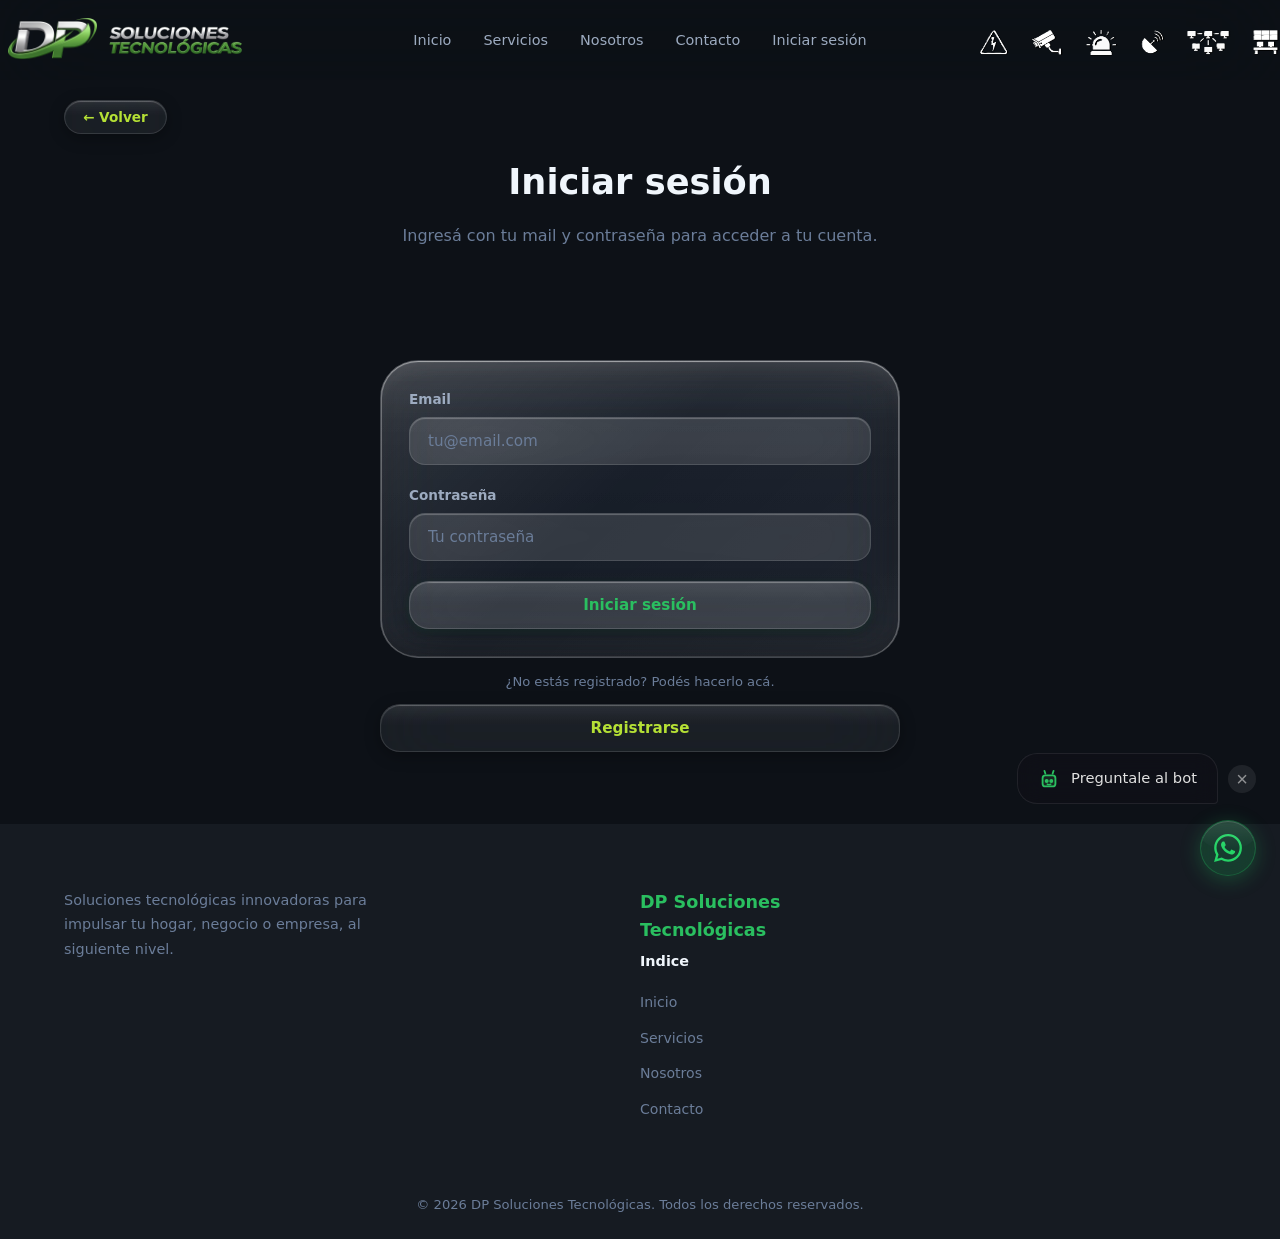
==== commit 21c5ac50: "force smaller header text logo + css cache bust" ====
--- a/mi-cuenta.html
+++ b/mi-cuenta.html
@@ -9,7 +9,7 @@
     <meta property="og:description" content="Expertos en infraestructura, seguridad y electricidad">
     <meta property="og:image" content="https://dpsoltec.com/assets/LOGO%20OK.png">
     <meta property="og:type" content="website">
-    <link rel="stylesheet" href="css/styles.css">
+    <link rel="stylesheet" href="css/styles.css?v=3">
     <link rel="icon" type="image/png" href="assets/favicon-cuadrado.png" sizes="32x32">
     <link rel="preconnect" href="https://fonts.googleapis.com">
     <link rel="preconnect" href="https://fonts.gstatic.com" crossorigin>
--- a/css/styles.css
+++ b/css/styles.css
@@ -184,8 +184,8 @@
   align-items: center;
   line-height: 0;
 }
-.top-header-txt img {
-  height: 44px;
+.top-header-logo .top-header-txt img {
+  height: 28px;
   width: auto;
   display: block;
 }
@@ -418,9 +418,7 @@
     inset -1px 0 0.5px rgba(255, 255, 255, 0.25),
     inset 0 -1px 0.5px rgba(255, 255, 255, 0.14),
     inset 0 14px 28px -12px rgba(255, 255, 255, 0.12),
-    inset 0 -24px 36px -22px rgba(0, 0, 0, 0.38),
-    0 12px 36px rgba(0, 0, 0, 0.40),
-    0 3px 8px rgba(0, 0, 0, 0.25);
+    inset 0 -24px 36px -22px rgba(0, 0, 0, 0.38);
   position: relative;
   z-index: 2;
   overflow: hidden;
@@ -786,9 +784,7 @@
     inset -1px 0 0.5px rgba(255, 255, 255, 0.22),
     inset 0 -1px 0.5px rgba(255, 255, 255, 0.12),
     inset 0 12px 24px -12px rgba(255, 255, 255, 0.10),
-    inset 0 -20px 30px -20px rgba(0, 0, 0, 0.35),
-    0 8px 24px rgba(0, 0, 0, 0.35),
-    0 2px 6px rgba(0, 0, 0, 0.25);
+    inset 0 -20px 30px -20px rgba(0, 0, 0, 0.35);
   min-height: 380px;
   height: 100%;
   display: flex;
@@ -851,9 +847,7 @@
     inset -1px 0 1px rgba(255, 255, 255, 0.30),
     inset 0 -1px 1px rgba(255, 255, 255, 0.18),
     inset 0 16px 32px -12px rgba(255, 255, 255, 0.16),
-    inset 0 -20px 30px -20px rgba(0, 0, 0, 0.30),
-    0 14px 36px rgba(0, 0, 0, 0.40),
-    0 4px 10px rgba(0, 0, 0, 0.25);
+    inset 0 -20px 30px -20px rgba(0, 0, 0, 0.30);
 }
 
 .card-link:hover .card::before {
@@ -877,9 +871,7 @@
     inset 1px 0 0.5px rgba(255, 255, 255, 0.22),
     inset -1px 0 0.5px rgba(255, 255, 255, 0.22),
     inset 0 -1px 0.5px rgba(255, 255, 255, 0.12),
-    0 0 0 1px rgba(42, 191, 96, 0.18),
-    0 8px 28px rgba(42, 191, 96, 0.12),
-    0 2px 6px rgba(0, 0, 0, 0.25);
+    0 0 0 1px rgba(42, 191, 96, 0.18);
 }
 
 .card-link:hover .card-featured {
@@ -889,9 +881,7 @@
     inset 1px 0 1px rgba(255, 255, 255, 0.30),
     inset -1px 0 1px rgba(255, 255, 255, 0.30),
     inset 0 -1px 1px rgba(255, 255, 255, 0.18),
-    0 0 0 1px rgba(42, 191, 96, 0.30),
-    0 14px 40px rgba(42, 191, 96, 0.20),
-    0 4px 10px rgba(0, 0, 0, 0.25);
+    0 0 0 1px rgba(42, 191, 96, 0.30);
 }
 
 /* Card Badge (Liquid Glass) */
@@ -1021,9 +1011,7 @@
     inset -1px 0 0.5px rgba(255, 255, 255, 0.22),
     inset 0 -1px 0.5px rgba(255, 255, 255, 0.12),
     inset 0 12px 24px -12px rgba(255, 255, 255, 0.10),
-    inset 0 -20px 30px -20px rgba(0, 0, 0, 0.35),
-    0 8px 24px rgba(0, 0, 0, 0.35),
-    0 2px 6px rgba(0, 0, 0, 0.25);
+    inset 0 -20px 30px -20px rgba(0, 0, 0, 0.35);
   position: relative;
   overflow: hidden;
   transition: var(--transition);
@@ -1056,9 +1044,7 @@
     inset -1px 0 1px rgba(255, 255, 255, 0.30),
     inset 0 -1px 1px rgba(255, 255, 255, 0.18),
     inset 0 16px 32px -12px rgba(255, 255, 255, 0.16),
-    inset 0 -20px 30px -20px rgba(0, 0, 0, 0.30),
-    0 14px 36px rgba(0, 0, 0, 0.40),
-    0 4px 10px rgba(0, 0, 0, 0.25);
+    inset 0 -20px 30px -20px rgba(0, 0, 0, 0.30);
 }
 
 .stat-number {
@@ -1112,9 +1098,7 @@
     inset -1px 0 0.5px rgba(255, 255, 255, 0.22),
     inset 0 -1px 0.5px rgba(255, 255, 255, 0.12),
     inset 0 12px 24px -12px rgba(255, 255, 255, 0.10),
-    inset 0 -20px 30px -20px rgba(0, 0, 0, 0.35),
-    0 8px 24px rgba(0, 0, 0, 0.35),
-    0 2px 6px rgba(0, 0, 0, 0.25);
+    inset 0 -20px 30px -20px rgba(0, 0, 0, 0.35);
   position: relative;
   overflow: hidden;
   transition: var(--transition);
@@ -1160,9 +1144,7 @@
     inset -1px 0 1px rgba(255, 255, 255, 0.30),
     inset 0 -1px 1px rgba(255, 255, 255, 0.18),
     inset 0 16px 32px -12px rgba(255, 255, 255, 0.16),
-    inset 0 -20px 30px -20px rgba(0, 0, 0, 0.30),
-    0 14px 36px rgba(0, 0, 0, 0.40),
-    0 4px 10px rgba(0, 0, 0, 0.25);
+    inset 0 -20px 30px -20px rgba(0, 0, 0, 0.30);
 }
 
 .form-group {
@@ -1264,9 +1246,7 @@
     inset -1px 0 0.5px rgba(255, 255, 255, 0.22),
     inset 0 -1px 0.5px rgba(255, 255, 255, 0.12),
     inset 0 12px 24px -12px rgba(255, 255, 255, 0.10),
-    inset 0 -20px 30px -20px rgba(0, 0, 0, 0.35),
-    0 8px 24px rgba(0, 0, 0, 0.35),
-    0 2px 6px rgba(0, 0, 0, 0.25);
+    inset 0 -20px 30px -20px rgba(0, 0, 0, 0.35);
   position: relative;
   overflow: hidden;
   transition: var(--transition);
@@ -1298,9 +1278,7 @@
     inset -1px 0 1px rgba(255, 255, 255, 0.30),
     inset 0 -1px 1px rgba(255, 255, 255, 0.18),
     inset 0 16px 32px -12px rgba(255, 255, 255, 0.16),
-    inset 0 -20px 30px -20px rgba(0, 0, 0, 0.30),
-    0 14px 36px rgba(0, 0, 0, 0.40),
-    0 4px 10px rgba(0, 0, 0, 0.25);
+    inset 0 -20px 30px -20px rgba(0, 0, 0, 0.30);
 }
 
 .contact-item {
@@ -1713,6 +1691,9 @@
   .top-header-logo img {
     height: 44px;
   }
+  .top-header-logo .top-header-txt img {
+    height: 28px;
+  }
 
   .top-nav .nav-list {
     top: calc(72px + 14px);
@@ -1848,6 +1829,9 @@
   }
   .top-header-logo img {
     height: 38px;
+  }
+  .top-header-logo .top-header-txt img {
+    height: 24px;
   }
   .top-header-icons {
     flex: 0 0 140px;
@@ -2022,6 +2006,9 @@
   }
   .top-header-logo img {
     height: 32px;
+  }
+  .top-header-logo .top-header-txt img {
+    height: 20px;
   }
   .hero {
     min-height: auto;
@@ -2136,9 +2123,7 @@
     inset -1px 0 0.5px rgba(255, 255, 255, 0.22),
     inset 0 -1px 0.5px rgba(255, 255, 255, 0.12),
     inset 0 12px 24px -12px rgba(255, 255, 255, 0.10),
-    inset 0 -20px 30px -20px rgba(0, 0, 0, 0.35),
-    0 8px 24px rgba(0, 0, 0, 0.35),
-    0 2px 6px rgba(0, 0, 0, 0.25);
+    inset 0 -20px 30px -20px rgba(0, 0, 0, 0.35);
   padding: 28px 24px;
   display: flex;
   flex-direction: column;
@@ -2174,9 +2159,7 @@
     inset -1px 0 1px rgba(255, 255, 255, 0.30),
     inset 0 -1px 1px rgba(255, 255, 255, 0.18),
     inset 0 16px 32px -12px rgba(255, 255, 255, 0.16),
-    inset 0 -20px 30px -20px rgba(0, 0, 0, 0.30),
-    0 14px 36px rgba(0, 0, 0, 0.40),
-    0 4px 10px rgba(0, 0, 0, 0.25);
+    inset 0 -20px 30px -20px rgba(0, 0, 0, 0.30);
 }
 .subcard:hover::before {
   opacity: 1;
@@ -2233,9 +2216,7 @@
     inset 1px 0 0.5px rgba(255, 255, 255, 0.22),
     inset -1px 0 0.5px rgba(255, 255, 255, 0.22),
     inset 0 -1px 0.5px rgba(255, 255, 255, 0.12),
-    inset 0 -20px 30px -20px rgba(0, 0, 0, 0.35),
-    0 8px 24px rgba(0, 0, 0, 0.35),
-    0 2px 6px rgba(0, 0, 0, 0.25);
+    inset 0 -20px 30px -20px rgba(0, 0, 0, 0.35);
   transition: var(--transition);
   display: flex;
   flex-direction: column;
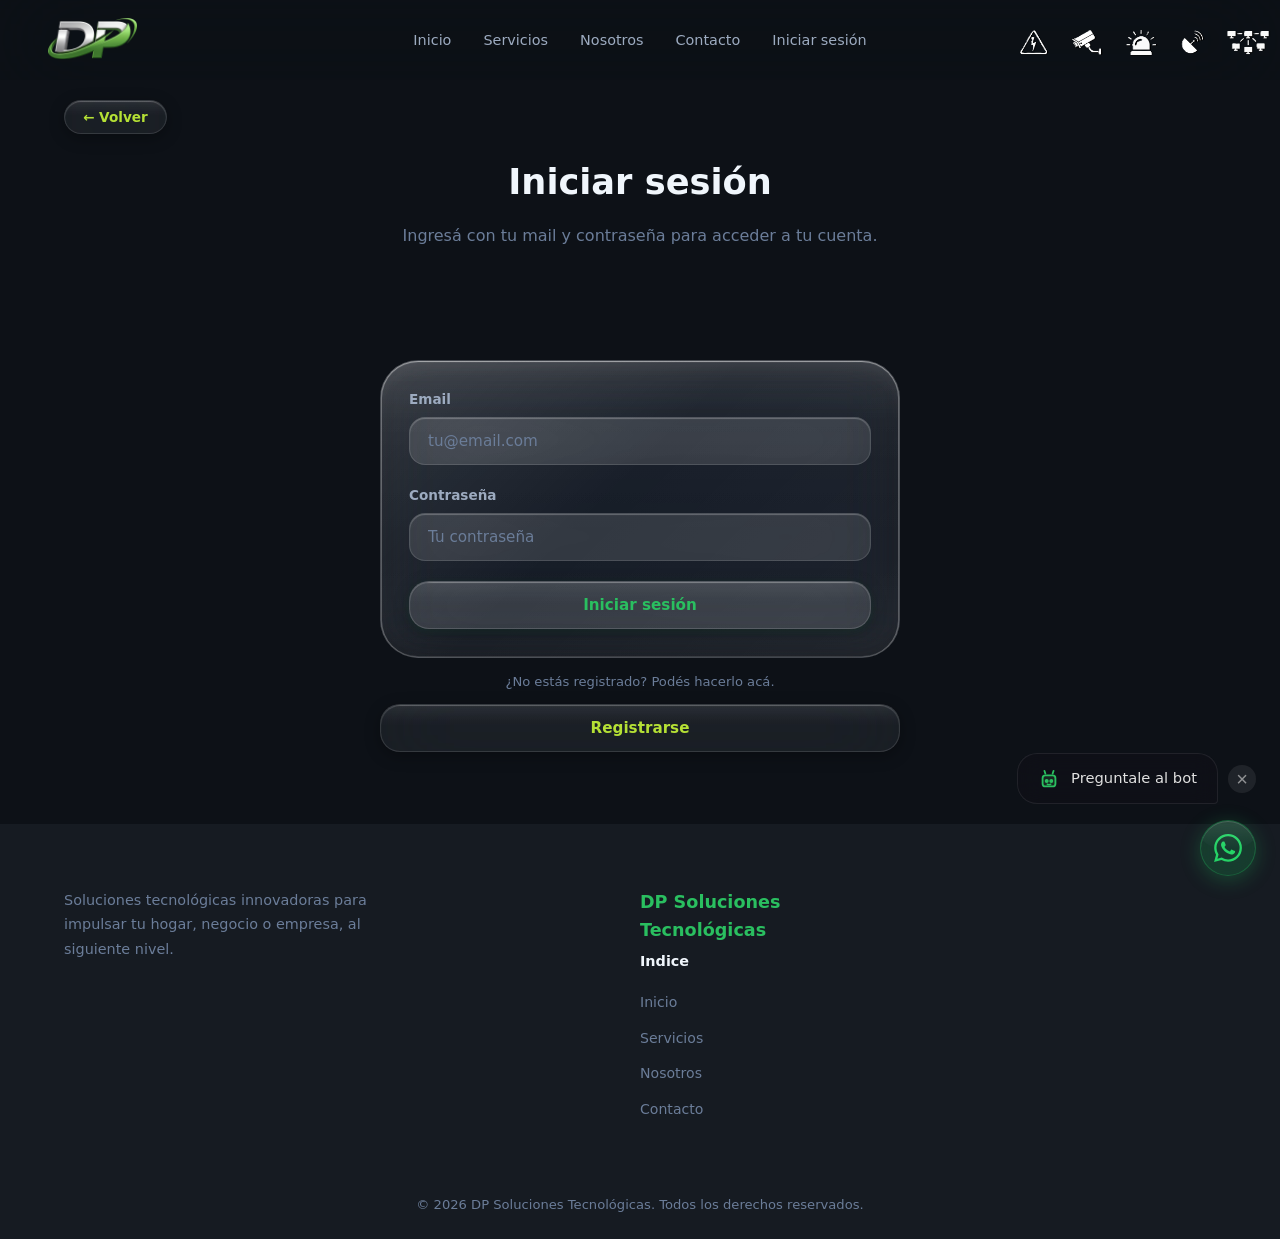
==== commit e4d16676: "remove text logo from header" ====
--- a/mi-cuenta.html
+++ b/mi-cuenta.html
@@ -33,7 +33,7 @@
     </svg>
     <header class="top-header" id="nav">
         <div class="top-header-inner">
-            <div class="top-header-logo"><a href="index.html" class="top-header-dp" aria-label="Inicio"><img src="assets/LOGO OK.png" alt="DP Soltec"></a><a href="index.html" class="top-header-txt" aria-label="Inicio"><img src="assets/LGO TXT.png" alt="Soluciones Tecnológicas"></a></div>
+            <div class="top-header-logo"><a href="index.html" class="top-header-dp" aria-label="Inicio"><img src="assets/LOGO OK.png" alt="DP Soltec"></a></div>
             <nav class="top-nav">
                 <button class="menu-toggle" id="menuToggle" aria-label="Menú">
                     <span></span>
--- a/css/styles.css
+++ b/css/styles.css
@@ -166,6 +166,7 @@
   display: flex;
   align-items: center;
   height: 100%;
+  margin-left: 40px;
 }
 .top-header-logo img {
   height: 56px;
@@ -389,41 +390,34 @@
 .hero-bg {
   position: absolute;
   inset: 0;
-  background: #0d1117;
+  background: url('../assets/fondo_conectividad_v3.png') center / cover no-repeat, #0d1117;
   pointer-events: none;
 }
+.hero-bg::after {
+  content: '';
+  position: absolute;
+  inset: 0;
+  background: rgba(13, 17, 23, 0.55);
+  pointer-events: none;
+}
 
 /* (hero-social removed) */
 
-/* --- Liquid Glass Hero Panel --- */
+/* --- Hero (no card panel, content directly on background) --- */
 .hero-content {
   text-align: center;
   max-width: 720px;
   margin: 0 auto;
-  padding: 64px 40px;
-  background:
-    linear-gradient(135deg,
-      rgba(255, 255, 255, 0.16) 0%,
-      rgba(255, 255, 255, 0.06) 45%,
-      rgba(255, 255, 255, 0.10) 100%
-    );
-  border: 1px solid rgba(255, 255, 255, 0.20);
-  border-radius: var(--radius-lg);
-  backdrop-filter: blur(28px) saturate(180%);
-  -webkit-backdrop-filter: blur(28px) saturate(180%);
-  /* iOS 26 lensing: catch-lights on every edge + deep ambient drop */
-  box-shadow:
-    inset 0 1px 1px rgba(255, 255, 255, 0.50),
-    inset 1px 0 0.5px rgba(255, 255, 255, 0.25),
-    inset -1px 0 0.5px rgba(255, 255, 255, 0.25),
-    inset 0 -1px 0.5px rgba(255, 255, 255, 0.14),
-    inset 0 14px 28px -12px rgba(255, 255, 255, 0.12),
-    inset 0 -24px 36px -22px rgba(0, 0, 0, 0.38);
+  padding: 0;
+  background: transparent;
+  border: none;
+  border-radius: 0;
+  backdrop-filter: none;
+  -webkit-backdrop-filter: none;
+  box-shadow: none;
   position: relative;
   z-index: 2;
-  overflow: hidden;
   transition: var(--transition);
-  animation: breathe 8s ease-in-out infinite;
 }
 
 @keyframes breathe {
@@ -431,55 +425,14 @@
   50% { transform: scale(1.008); }
 }
 
-/* Specular highlight overlay — Apple Liquid Glass style */
+/* Specular highlight overlay — disabled (no hero panel) */
 .hero-content::before {
-  content: '';
-  position: absolute;
-  top: 0;
-  left: 0;
-  right: 0;
-  height: 100%;
-  background:
-    /* Top rim light — edge highlight */
-    linear-gradient(
-      180deg,
-      rgba(255, 255, 255, 0.22) 0%,
-      rgba(255, 255, 255, 0.04) 1px,
-      transparent 30%
-    ),
-    /* Top specular sheen */
-    linear-gradient(
-      180deg,
-      rgba(255, 255, 255, 0.08) 0%,
-      rgba(255, 255, 255, 0.03) 25%,
-      transparent 65%
-    ),
-    /* Bottom ambient reflection */
-    linear-gradient(
-      0deg,
-      rgba(255, 255, 255, 0.04) 0%,
-      transparent 35%
-    );
-  pointer-events: none;
-  border-radius: inherit;
-}
-
-/* Secondary edge shine */
+  display: none;
+}
+
+/* Secondary edge shine — disabled (no hero panel) */
 .hero-content::after {
-  content: '';
-  position: absolute;
-  top: 3px;
-  left: 6px;
-  right: 6px;
-  height: 18%;
-  background: linear-gradient(
-    180deg,
-    rgba(255, 255, 255, 0.08) 0%,
-    transparent 100%
-  );
-  filter: blur(2px);
-  pointer-events: none;
-  border-radius: inherit;
+  display: none;
 }
 
 /* SVG displacement refraction overlay on glass ::before layers */
@@ -494,26 +447,37 @@
   display: inline-flex;
   align-items: center;
   justify-content: center;
-  width: 230px;
-  height: 230px;
-  background: rgba(60, 65, 75, 0.35);
-  border: 1px solid rgba(255, 255, 255, 0.12);
+  width: auto;
+  height: auto;
+  background: transparent;
+  border: none;
   border-radius: var(--radius-full);
-  margin-bottom: 24px;
+  margin-bottom: 8px;
   line-height: 0;
 }
 
 .hero-logo {
   display: block;
-  width: 185px;
+  width: 684px;
+  max-width: 100%;
   height: auto;
+  position: relative;
+  z-index: 1;
+}
+
+.hero-sublogo {
+  display: block;
+  width: 400px;
+  max-width: 80%;
+  height: auto;
+  margin: 0 auto 24px;
   position: relative;
   z-index: 1;
 }
 
 /* ---------- Hero Text ---------- */
 .hero-title {
-  font-size: clamp(2.2rem, 5vw, 3.8rem);
+  font-size: clamp(1.4rem, 3vw, 2rem);
   font-weight: 800;
   line-height: 1.15;
   color: var(--text-primary);
@@ -538,25 +502,30 @@
 
 /* Hero buttons in logo green */
 .hero-actions .btn-primary {
-  color: #7cc455;
+  color: #64a446;
   box-shadow:
     inset 0 1px 1px rgba(255, 255, 255, 0.25),
     0 4px 16px rgba(0, 0, 0, 0.3),
     0 2px 8px rgba(85, 138, 64, 0.25);
 }
 .hero-actions .btn-primary:hover {
-  color: #93d973;
+  color: #7cc455;
+  transform: none;
   box-shadow:
     inset 0 1.5px 1.5px rgba(255, 255, 255, 0.3),
     0 6px 24px rgba(0, 0, 0, 0.35),
     0 2px 12px rgba(85, 138, 64, 0.35);
 }
 .hero-actions .btn-outline {
+  color: #64a446;
+}
+.hero-actions .btn-outline:hover {
   color: #7cc455;
-}
-.hero-actions .btn-outline:hover {
-  color: #93d973;
   border-color: rgba(85, 138, 64, 0.45);
+  transform: none;
+}
+.hero-actions .btn:active {
+  transform: none;
 }
 
 /* ---------- Buttons (Liquid Glass) ---------- */
@@ -582,6 +551,8 @@
   background: rgba(255, 255, 255, 0.10);
   color: var(--primary);
   border: 1px solid rgba(255, 255, 255, 0.15);
+  position: relative;
+  z-index: 0;
   backdrop-filter: blur(40px) saturate(1.6);
   -webkit-backdrop-filter: blur(40px) saturate(1.6);
   box-shadow:
@@ -602,11 +573,11 @@
     linear-gradient(180deg, rgba(255, 255, 255, 0.18) 0%, rgba(255, 255, 255, 0.02) 1px, transparent 35%),
     linear-gradient(180deg, rgba(255, 255, 255, 0.06) 0%, transparent 50%);
   pointer-events: none;
+  z-index: -1;
 }
 
 .btn-primary:hover {
   background: rgba(255, 255, 255, 0.15);
-  transform: scale(1.03);
   box-shadow:
     inset 0 1.5px 1.5px rgba(255, 255, 255, 0.3),
     0 6px 24px rgba(0, 0, 0, 0.35),
@@ -614,7 +585,6 @@
 }
 
 .btn-primary:active {
-  transform: scale(0.97);
   background: rgba(255, 255, 255, 0.07);
 }
 
@@ -628,6 +598,8 @@
   box-shadow:
     inset 0 1px 1px rgba(255, 255, 255, 0.2),
     0 4px 16px rgba(0, 0, 0, 0.3);
+  position: relative;
+  z-index: 0;
 }
 
 .btn-outline::before {
@@ -642,13 +614,13 @@
     linear-gradient(180deg, rgba(255, 255, 255, 0.15) 0%, rgba(255, 255, 255, 0.02) 1px, transparent 35%),
     linear-gradient(180deg, rgba(255, 255, 255, 0.05) 0%, transparent 50%);
   pointer-events: none;
+  z-index: -1;
 }
 
 .btn-outline:hover {
   border-color: rgba(255, 255, 255, 0.2);
   color: #b5e035;
   background: rgba(255, 255, 255, 0.10);
-  transform: translateY(-3px) scale(1.02);
   box-shadow:
     inset 0 1.5px 1.5px rgba(255, 255, 255, 0.28),
     0 6px 24px rgba(0, 0, 0, 0.35);
@@ -713,7 +685,6 @@
 
 .section-tag:hover {
   background: rgba(42, 191, 96, 0.12);
-  transform: scale(1.03);
 }
 
 .section-title {
@@ -833,7 +804,7 @@
 }
 
 .card-link:hover .card {
-  transform: translateY(-3px) scale(1.015);
+  transform: translateY(-3px);
   background:
     linear-gradient(135deg,
       rgba(255, 255, 255, 0.20) 0%,
@@ -901,6 +872,7 @@
   font-weight: 600;
   letter-spacing: 0.5px;
   white-space: nowrap;
+  position: relative;
   z-index: 3;
   box-shadow: 0 4px 16px rgba(0, 0, 0, 0.3);
   overflow: hidden;
@@ -921,7 +893,6 @@
 
 .card-badge:hover {
   background: rgba(13, 17, 23, 0.75);
-  transform: scale(1.03);
 }
 
 /* Card Icon */
@@ -1711,13 +1682,17 @@
     border-radius: 28px;
   }
   .hero-badge {
-    width: 150px;
-    height: 150px;
-    margin-bottom: 12px;
+    width: auto;
+    height: auto;
+    margin-bottom: 6px;
   }
   .hero-logo {
-    width: 110px;
+    width: 240px;
     height: auto;
+  }
+  .hero-sublogo {
+    width: 180px;
+    margin-bottom: 16px;
   }
 
   .hero-title {
@@ -1852,13 +1827,17 @@
     border-radius: 24px;
   }
   .hero-badge {
-    width: 110px;
-    height: 110px;
-    margin-bottom: 10px;
+    width: auto;
+    height: auto;
+    margin-bottom: 6px;
   }
   .hero-logo {
-    width: 82px;
+    width: 220px;
     height: auto;
+  }
+  .hero-sublogo {
+    width: 160px;
+    margin-bottom: 14px;
   }
 
   .hero-title {
@@ -2020,13 +1999,17 @@
     border-radius: 20px;
   }
   .hero-badge {
-    width: 105px;
-    height: 105px;
-    margin-bottom: 8px;
+    width: auto;
+    height: auto;
+    margin-bottom: 6px;
   }
   .hero-logo {
-    width: 78px;
+    width: 200px;
     height: auto;
+  }
+  .hero-sublogo {
+    width: 150px;
+    margin-bottom: 12px;
   }
   .top-nav .nav-list {
     top: calc(56px + 20px);
@@ -2145,7 +2128,7 @@
   opacity: 0.85;
 }
 .subcard:hover {
-  transform: translateY(-3px) scale(1.015);
+  transform: translateY(-3px);
   background:
     linear-gradient(135deg,
       rgba(255, 255, 255, 0.20) 0%,
@@ -2223,7 +2206,7 @@
 }
 @media (hover: hover) {
   .gallery-item:hover {
-    transform: translateY(-3px) scale(1.015);
+    transform: translateY(-3px);
     border-color: rgba(255, 255, 255, 0.32);
     background:
       linear-gradient(135deg,
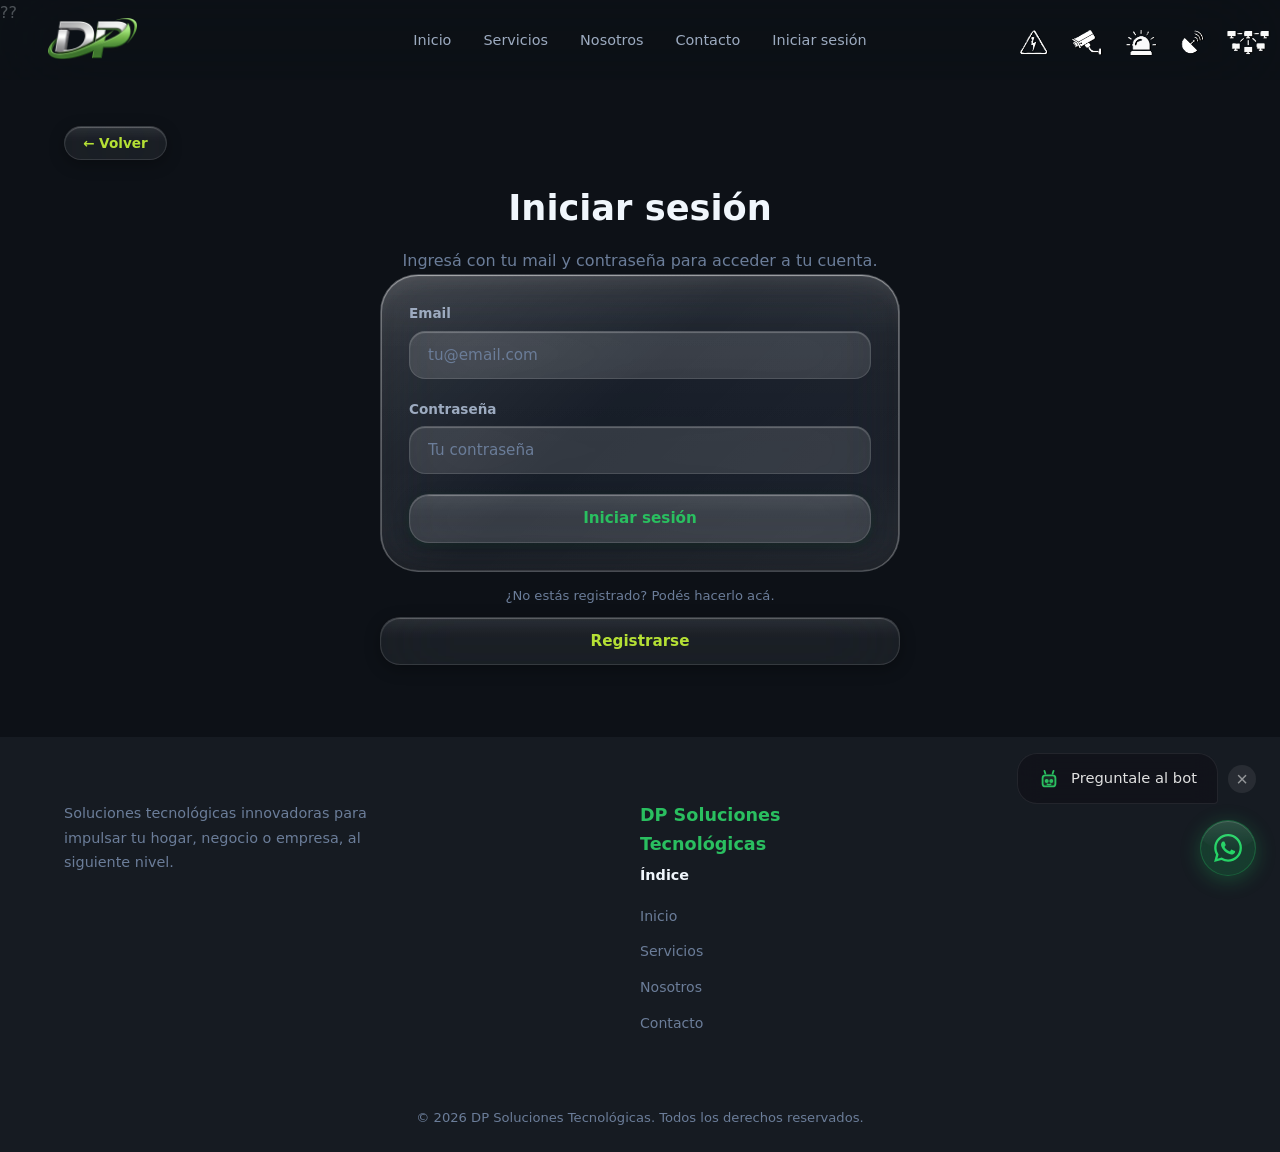
==== commit a7411d10: "fix: destello hero detras del logo + login card padding reducido + css v16" ====
--- a/mi-cuenta.html
+++ b/mi-cuenta.html
@@ -1,4 +1,4 @@
-<!DOCTYPE html>
+??<!DOCTYPE html>
 <html lang="es">
 <head>
     <meta charset="UTF-8">
@@ -9,7 +9,7 @@
     <meta property="og:description" content="Expertos en infraestructura, seguridad y electricidad">
     <meta property="og:image" content="https://dpsoltec.com/assets/LOGO%20OK.png">
     <meta property="og:type" content="website">
-    <link rel="stylesheet" href="css/styles.css?v=3">
+    <link rel="stylesheet" href="css/styles.css?v=15">
     <link rel="icon" type="image/png" href="assets/favicon-cuadrado.png" sizes="32x32">
     <link rel="preconnect" href="https://fonts.googleapis.com">
     <link rel="preconnect" href="https://fonts.gstatic.com" crossorigin>
@@ -120,7 +120,7 @@
                 <p>Soluciones tecnológicas innovadoras para impulsar tu hogar, negocio o empresa, al siguiente nivel.</p>
             </div>
             <div class="footer-links">
-                <p class="footer-dpsoltec">DP Soluciones Tecnológicas</p><h4>Indice</h4>
+                <p class="footer-dpsoltec">DP Soluciones Tecnológicas</p><h4>Índice</h4>
                 <ul>
                     <li><a href="index.html#inicio">Inicio</a></li>
                     <li><a href="index.html#servicios">Servicios</a></li>
--- a/css/styles.css
+++ b/css/styles.css
@@ -282,6 +282,8 @@
 .nav-item-account {
   position: relative;
   list-style: none;
+  display: inline-flex;
+  align-items: center;
 }
 .nav-account-btn {
   background: none;
@@ -347,15 +349,23 @@
   color: #ffffff;
 }
 @media (max-width: 968px) {
+  .nav-item-account {
+    position: static;
+  }
   .account-menu {
-    position: static;
+    position: absolute;
+    top: calc(100% + 10px);
+    left: auto;
+    right: 8px;
+    transform: none;
     min-width: 0;
-    margin-top: 6px;
-    transform: none;
-    display: none;
+    max-width: calc(100% - 16px);
   }
   .nav-item-account.open .account-menu {
     display: block;
+    opacity: 1;
+    visibility: visible;
+    transform: none;
   }
 }
 
@@ -397,7 +407,13 @@
   content: '';
   position: absolute;
   inset: 0;
-  background: rgba(13, 17, 23, 0.55);
+  background:
+    linear-gradient(180deg,
+      rgba(13, 17, 23, 0.55) 0%,
+      rgba(13, 17, 23, 0.55) 55%,
+      rgba(13, 17, 23, 0.85) 80%,
+      #0d1117 100%
+    );
   pointer-events: none;
 }
 
@@ -458,31 +474,271 @@
 
 .hero-logo {
   display: block;
-  width: 684px;
+  width: 540px;
   max-width: 100%;
   height: auto;
   position: relative;
   z-index: 1;
 }
 
+.hero-logo-assembly {
+  position: relative;
+  display: inline-block;
+  width: 540px;
+  max-width: 100%;
+}
+
+.hero-logo-assembly .frag {
+  position: absolute;
+  top: 0;
+  left: 0;
+  width: 100%;
+  height: 100%;
+  z-index: 1;
+  animation-fill-mode: both;
+  will-change: transform, opacity, filter;
+}
+
+.hero-logo-assembly .frag-1 {
+  clip-path: polygon(0 0, 33.33% 0, 33.33% 50%, 0 50%);
+  animation: frag-in 0.9s cubic-bezier(0.22, 1, 0.36, 1) 0s both;
+}
+.hero-logo-assembly .frag-2 {
+  clip-path: polygon(33.33% 0, 66.66% 0, 66.66% 50%, 33.33% 50%);
+  animation: frag-in 0.9s cubic-bezier(0.22, 1, 0.36, 1) 0.04s both;
+}
+.hero-logo-assembly .frag-3 {
+  clip-path: polygon(66.66% 0, 100% 0, 100% 50%, 66.66% 50%);
+  animation: frag-in 0.9s cubic-bezier(0.22, 1, 0.36, 1) 0.08s both;
+}
+.hero-logo-assembly .frag-4 {
+  clip-path: polygon(0 50%, 33.33% 50%, 33.33% 100%, 0 100%);
+  animation: frag-in 0.9s cubic-bezier(0.22, 1, 0.36, 1) 0.02s both;
+}
+.hero-logo-assembly .frag-5 {
+  clip-path: polygon(33.33% 50%, 66.66% 50%, 66.66% 100%, 33.33% 100%);
+  animation: frag-in 0.9s cubic-bezier(0.22, 1, 0.36, 1) 0.06s both;
+}
+.hero-logo-assembly .frag-6 {
+  clip-path: polygon(66.66% 50%, 100% 50%, 100% 100%, 66.66% 100%);
+  animation: frag-in 0.9s cubic-bezier(0.22, 1, 0.36, 1) 0.10s both;
+}
+
+/* All fragments converge to exact position, no bounce overlap */
+@keyframes frag-in {
+  0%   { transform: translate(-320px, -220px) rotate(-35deg) scale(0.3); opacity: 0; filter: blur(14px); }
+  15%  { opacity: 0.8; }
+  50%  { filter: blur(0); }
+  75%  { transform: translate(0, 0) rotate(0deg) scale(1.01); }
+  85%  { transform: translate(0, 0) rotate(0deg) scale(0.995); }
+  100% { transform: translate(0, 0) rotate(0deg) scale(1); opacity: 1; filter: blur(0); }
+}
+
+/* Each fragment uses its own direction */
+.hero-logo-assembly .frag-1 { animation-name: frag-in-tl; }
+.hero-logo-assembly .frag-2 { animation-name: frag-in-tc; }
+.hero-logo-assembly .frag-3 { animation-name: frag-in-tr; }
+.hero-logo-assembly .frag-4 { animation-name: frag-in-bl; }
+.hero-logo-assembly .frag-5 { animation-name: frag-in-bc; }
+.hero-logo-assembly .frag-6 { animation-name: frag-in-br; }
+
+@keyframes frag-in-tl {
+  0%   { transform: translate(-320px, -220px) rotate(-35deg) scale(0.3); opacity: 0; filter: blur(14px); }
+  15%  { opacity: 0.8; }
+  50%  { filter: blur(0); }
+  75%  { transform: translate(0, 0) rotate(0) scale(1.01); }
+  85%  { transform: translate(0, 0) rotate(0) scale(0.995); }
+  100% { transform: translate(0, 0) rotate(0) scale(1); opacity: 1; filter: blur(0); }
+}
+@keyframes frag-in-tc {
+  0%   { transform: translate(30px, -350px) rotate(20deg) scale(0.25); opacity: 0; filter: blur(14px); }
+  15%  { opacity: 0.8; }
+  50%  { filter: blur(0); }
+  75%  { transform: translate(0, 0) rotate(0) scale(1.01); }
+  85%  { transform: translate(0, 0) rotate(0) scale(0.995); }
+  100% { transform: translate(0, 0) rotate(0) scale(1); opacity: 1; filter: blur(0); }
+}
+@keyframes frag-in-tr {
+  0%   { transform: translate(320px, -200px) rotate(40deg) scale(0.3); opacity: 0; filter: blur(14px); }
+  15%  { opacity: 0.8; }
+  50%  { filter: blur(0); }
+  75%  { transform: translate(0, 0) rotate(0) scale(1.01); }
+  85%  { transform: translate(0, 0) rotate(0) scale(0.995); }
+  100% { transform: translate(0, 0) rotate(0) scale(1); opacity: 1; filter: blur(0); }
+}
+@keyframes frag-in-bl {
+  0%   { transform: translate(-350px, 200px) rotate(30deg) scale(0.25); opacity: 0; filter: blur(14px); }
+  15%  { opacity: 0.8; }
+  50%  { filter: blur(0); }
+  75%  { transform: translate(0, 0) rotate(0) scale(1.01); }
+  85%  { transform: translate(0, 0) rotate(0) scale(0.995); }
+  100% { transform: translate(0, 0) rotate(0) scale(1); opacity: 1; filter: blur(0); }
+}
+@keyframes frag-in-bc {
+  0%   { transform: translate(20px, 320px) rotate(-25deg) scale(0.25); opacity: 0; filter: blur(14px); }
+  15%  { opacity: 0.8; }
+  50%  { filter: blur(0); }
+  75%  { transform: translate(0, 0) rotate(0) scale(1.01); }
+  85%  { transform: translate(0, 0) rotate(0) scale(0.995); }
+  100% { transform: translate(0, 0) rotate(0) scale(1); opacity: 1; filter: blur(0); }
+}
+@keyframes frag-in-br {
+  0%   { transform: translate(350px, 220px) rotate(-40deg) scale(0.3); opacity: 0; filter: blur(14px); }
+  15%  { opacity: 0.8; }
+  50%  { filter: blur(0); }
+  75%  { transform: translate(0, 0) rotate(0) scale(1.01); }
+  85%  { transform: translate(0, 0) rotate(0) scale(0.995); }
+  100% { transform: translate(0, 0) rotate(0) scale(1); opacity: 1; filter: blur(0); }
+}
+
+.hero-logo-final {
+  position: relative;
+  opacity: 0;
+  animation: logo-reveal 0.35s ease 0.92s both;
+}
+@keyframes logo-reveal {
+  from { opacity: 0; filter: brightness(2.5); }
+  to { opacity: 1; filter: brightness(1); }
+}
+
+/* ---- SCREEN SHAKE on impact ---- */
+.hero.shake-active {
+  animation: screen-shake 0.45s ease-out 0.92s both;
+}
+@keyframes screen-shake {
+  0%  { transform: translate(0, 0); }
+  8%  { transform: translate(-5px, 4px); }
+  16% { transform: translate(6px, -5px); }
+  24% { transform: translate(-4px, 6px); }
+  32% { transform: translate(5px, -3px); }
+  40% { transform: translate(-3px, 4px); }
+  48% { transform: translate(3px, -2px); }
+  56% { transform: translate(-2px, 3px); }
+  64% { transform: translate(2px, -1px); }
+  72% { transform: translate(-1px, 2px); }
+  80% { transform: translate(1px, -1px); }
+  100%{ transform: translate(0, 0); }
+}
+
+/* ---- IMPACT FX (natural, not artificial) ---- */
+.impact-fx {
+  position: absolute;
+  top: 0; left: 0; right: 0; bottom: 0;
+  pointer-events: none;
+  z-index: -1;
+}
+
+/* Brief white flash — like a camera flash, very fast */
+.impact-white {
+  position: absolute;
+  top: 0; left: 0; right: 0; bottom: 0;
+  background: rgba(255, 255, 255, 0);
+  animation: white-flash 0.15s ease-out 0.92s both;
+}
+
+/* Soft glow from center — warm green-white, fades naturally */
+.impact-glow {
+  position: absolute;
+  top: 50%; left: 50%;
+  width: 80%; height: 80%;
+  transform: translate(-50%, -50%);
+  border-radius: 50%;
+  background: radial-gradient(circle, rgba(180, 255, 140, 0.6) 0%, rgba(100, 200, 70, 0.2) 30%, transparent 60%);
+  opacity: 0;
+  animation: glow-pulse 0.5s ease-out 0.92s both;
+}
+
+/* Sparks — small dots with natural fade, varying distances */
+.spark {
+  position: absolute;
+  top: 50%; left: 50%;
+  width: 3px; height: 3px;
+  border-radius: 50%;
+  background: #fff;
+  opacity: 0;
+  will-change: transform, opacity;
+}
+.spark::after {
+  content: '';
+  position: absolute;
+  top: 50%; left: 50%;
+  width: 6px; height: 6px;
+  transform: translate(-50%, -50%);
+  border-radius: 50%;
+  background: rgba(200, 255, 160, 0.4);
+  filter: blur(2px);
+}
+
+@keyframes white-flash {
+  0%   { opacity: 0; }
+  15%  { opacity: 0.9; }
+  100% { opacity: 0; }
+}
+@keyframes glow-pulse {
+  0%   { opacity: 0; transform: translate(-50%, -50%) scale(0.5); }
+  25%  { opacity: 0.8; transform: translate(-50%, -50%) scale(1); }
+  100% { opacity: 0; transform: translate(-50%, -50%) scale(1.3); }
+}
+
+/* Each spark: unique direction, speed, distance, delay */
+.s1  { animation: spark-go 0.5s ease-out 0.92s both; --dx: -90px;  --dy: -70px;  --ds: 0.8; }
+.s2  { animation: spark-go 0.55s ease-out 0.93s both; --dx: 50px;  --dy: -100px; --ds: 0.6; }
+.s3  { animation: spark-go 0.48s ease-out 0.92s both; --dx: 110px; --dy: -40px;  --ds: 1; }
+.s4  { animation: spark-go 0.52s ease-out 0.94s both; --dx: -120px; --dy: 30px;  --ds: 0.7; }
+.s5  { animation: spark-go 0.5s ease-out 0.92s both; --dx: 100px; --dy: 80px;   --ds: 0.9; }
+.s6  { animation: spark-go 0.53s ease-out 0.93s both; --dx: -40px; --dy: 110px;  --ds: 0.5; }
+.s7  { animation: spark-go 0.47s ease-out 0.93s both; --dx: 80px;  --dy: -110px; --ds: 0.8; }
+.s8  { animation: spark-go 0.56s ease-out 0.92s both; --dx: -100px; --dy: -20px; --ds: 0.6; }
+.s9  { animation: spark-go 0.5s ease-out 0.94s both; --dx: 30px;  --dy: 90px;   --ds: 0.7; }
+.s10 { animation: spark-go 0.51s ease-out 0.92s both; --dx: -70px; --dy: 80px;   --ds: 1; }
+.s11 { animation: spark-go 0.49s ease-out 0.93s both; --dx: 120px; --dy: 20px;   --ds: 0.5; }
+.s12 { animation: spark-go 0.54s ease-out 0.93s both; --dx: -60px; --dy: -90px;  --ds: 0.9; }
+
+@keyframes spark-go {
+  0%   { transform: translate(0, 0) scale(var(--ds)); opacity: 1; }
+  30%  { opacity: 0.8; }
+  100% { transform: translate(var(--dx), var(--dy)) scale(0); opacity: 0; }
+}
+
 .hero-sublogo {
   display: block;
-  width: 400px;
+  width: 414px;
   max-width: 80%;
   height: auto;
   margin: 0 auto 24px;
   position: relative;
   z-index: 1;
+  animation: sublogo-in 0.7s cubic-bezier(0.22, 1, 0.36, 1) 1.15s both;
+}
+@keyframes sublogo-in {
+  from { opacity: 0; transform: translateY(15px); filter: blur(4px); }
+  to { opacity: 1; transform: translateY(0); filter: blur(0); }
 }
 
 /* ---------- Hero Text ---------- */
 .hero-title {
-  font-size: clamp(1.4rem, 3vw, 2rem);
-  font-weight: 800;
+  font-size: clamp(0.99rem, 2.16vw, 1.44rem);
+  font-weight: 300;
+  color: #b8c0cf;
   line-height: 1.15;
-  color: var(--text-primary);
   margin-bottom: 24px;
   letter-spacing: -0.03em;
+  white-space: nowrap;
+  animation: hero-text-in 0.6s cubic-bezier(0.22, 1, 0.36, 1) 1.25s both;
+}
+.hero-title br {
+  display: none;
+}
+.hero-actions {
+  display: flex;
+  gap: 16px;
+  justify-content: center;
+  flex-wrap: wrap;
+  animation: hero-text-in 0.6s cubic-bezier(0.22, 1, 0.36, 1) 1.4s both;
+}
+@keyframes hero-text-in {
+  from { opacity: 0; transform: translateY(12px); }
+  to { opacity: 1; transform: translateY(0); }
 }
 
 .hero-description {
@@ -491,13 +747,6 @@
   max-width: 560px;
   margin: 0 auto 36px;
   line-height: 1.7;
-}
-
-.hero-actions {
-  display: flex;
-  gap: 16px;
-  justify-content: center;
-  flex-wrap: wrap;
 }
 
 /* Hero buttons in logo green */
@@ -518,11 +767,21 @@
 }
 .hero-actions .btn-outline {
   color: #64a446;
+  background: rgba(255, 255, 255, 0.10);
+  border: 1px solid rgba(255, 255, 255, 0.15);
+  box-shadow:
+    inset 0 1px 1px rgba(255, 255, 255, 0.25),
+    0 4px 16px rgba(0, 0, 0, 0.3),
+    0 2px 8px rgba(85, 138, 64, 0.25);
 }
 .hero-actions .btn-outline:hover {
   color: #7cc455;
   border-color: rgba(85, 138, 64, 0.45);
   transform: none;
+  box-shadow:
+    inset 0 1.5px 1.5px rgba(255, 255, 255, 0.3),
+    0 6px 24px rgba(0, 0, 0, 0.35),
+    0 2px 12px rgba(85, 138, 64, 0.35);
 }
 .hero-actions .btn:active {
   transform: none;
@@ -1473,10 +1732,11 @@
 @media (max-width: 968px) {
   .top-header-inner {
     height: 80px;
+    justify-content: center;
   }
   .top-header-logo {
-    flex: 0 0 550px;
-    margin-left: -8px;
+    flex: 0 0 auto;
+    margin-left: 0;
   }
   .top-header-icons {
     display: none;
@@ -1657,7 +1917,7 @@
     height: 72px;
   }
   .top-header-logo {
-    flex: 0 0 440px;
+    flex: 0 0 auto;
   }
   .top-header-logo img {
     height: 44px;
@@ -1687,17 +1947,24 @@
     margin-bottom: 6px;
   }
   .hero-logo {
-    width: 240px;
+    width: 216px;
     height: auto;
   }
+  .hero-logo-assembly {
+    width: 216px;
+  }
   .hero-sublogo {
-    width: 180px;
+    width: 178px;
     margin-bottom: 16px;
   }
 
   .hero-title {
-    font-size: clamp(1.1rem, 4vw, 1.4rem);
+    font-size: clamp(0.99rem, 3.6vw, 1.26rem);
     margin-bottom: 10px;
+    white-space: nowrap;
+  }
+  .hero-title br {
+    display: none;
   }
   .hero-description {
     font-size: 0.75rem;
@@ -1734,10 +2001,6 @@
     min-height: 300px;
   }
 
-  .subcard-grid {
-    grid-template-columns: 1fr;
-  }
-
   .card-body {
     padding: 24px 20px 56px;
   }
@@ -1800,7 +2063,7 @@
     height: 64px;
   }
   .top-header-logo {
-    flex: 0 0 340px;
+    flex: 0 0 auto;
   }
   .top-header-logo img {
     height: 38px;
@@ -1832,17 +2095,24 @@
     margin-bottom: 6px;
   }
   .hero-logo {
-    width: 220px;
+    width: 198px;
     height: auto;
   }
+  .hero-logo-assembly {
+    width: 198px;
+  }
   .hero-sublogo {
-    width: 160px;
+    width: 158px;
     margin-bottom: 14px;
   }
 
   .hero-title {
-    font-size: clamp(1.3rem, 8vw, 1.8rem);
-    margin-bottom: 10px;
+    font-size: 0.72rem;
+    line-height: 1.3;
+    white-space: nowrap;
+  }
+  .hero-title br {
+    display: none;
   }
 
   .hero-description {
@@ -1981,7 +2251,7 @@
     height: 56px;
   }
   .top-header-logo {
-    flex: 0 0 280px;
+    flex: 0 0 auto;
   }
   .top-header-logo img {
     height: 32px;
@@ -2004,11 +2274,14 @@
     margin-bottom: 6px;
   }
   .hero-logo {
-    width: 200px;
+    width: 180px;
     height: auto;
   }
+  .hero-logo-assembly {
+    width: 180px;
+  }
   .hero-sublogo {
-    width: 150px;
+    width: 149px;
     margin-bottom: 12px;
   }
   .top-nav .nav-list {
@@ -2021,7 +2294,12 @@
   }
 
   .hero-title {
-    font-size: clamp(1.1rem, 7vw, 1.4rem);
+    font-size: 0.65rem;
+    line-height: 1.3;
+    white-space: nowrap;
+  }
+  .hero-title br {
+    display: none;
   }
 
   .stats {
@@ -2443,5 +2721,28 @@
     font-size: 0.78rem;
     padding: 6px 12px;
   }
-}
-
+
+  .subcard-grid {
+    display: flex;
+    overflow-x: auto;
+    scroll-snap-type: x mandatory;
+    overscroll-behavior-x: none;
+    -webkit-overflow-scrolling: auto;
+    clip-path: inset(0);
+    gap: 16px;
+    scrollbar-width: none;
+    padding-bottom: 8px;
+  }
+  .subcard-grid::-webkit-scrollbar {
+    display: none;
+  }
+  .subcard-grid .subcard {
+    flex: 0 0 85%;
+    scroll-snap-align: center;
+    min-width: 0;
+  }
+  html, body {
+    overscroll-behavior: none;
+  }
+}
+
